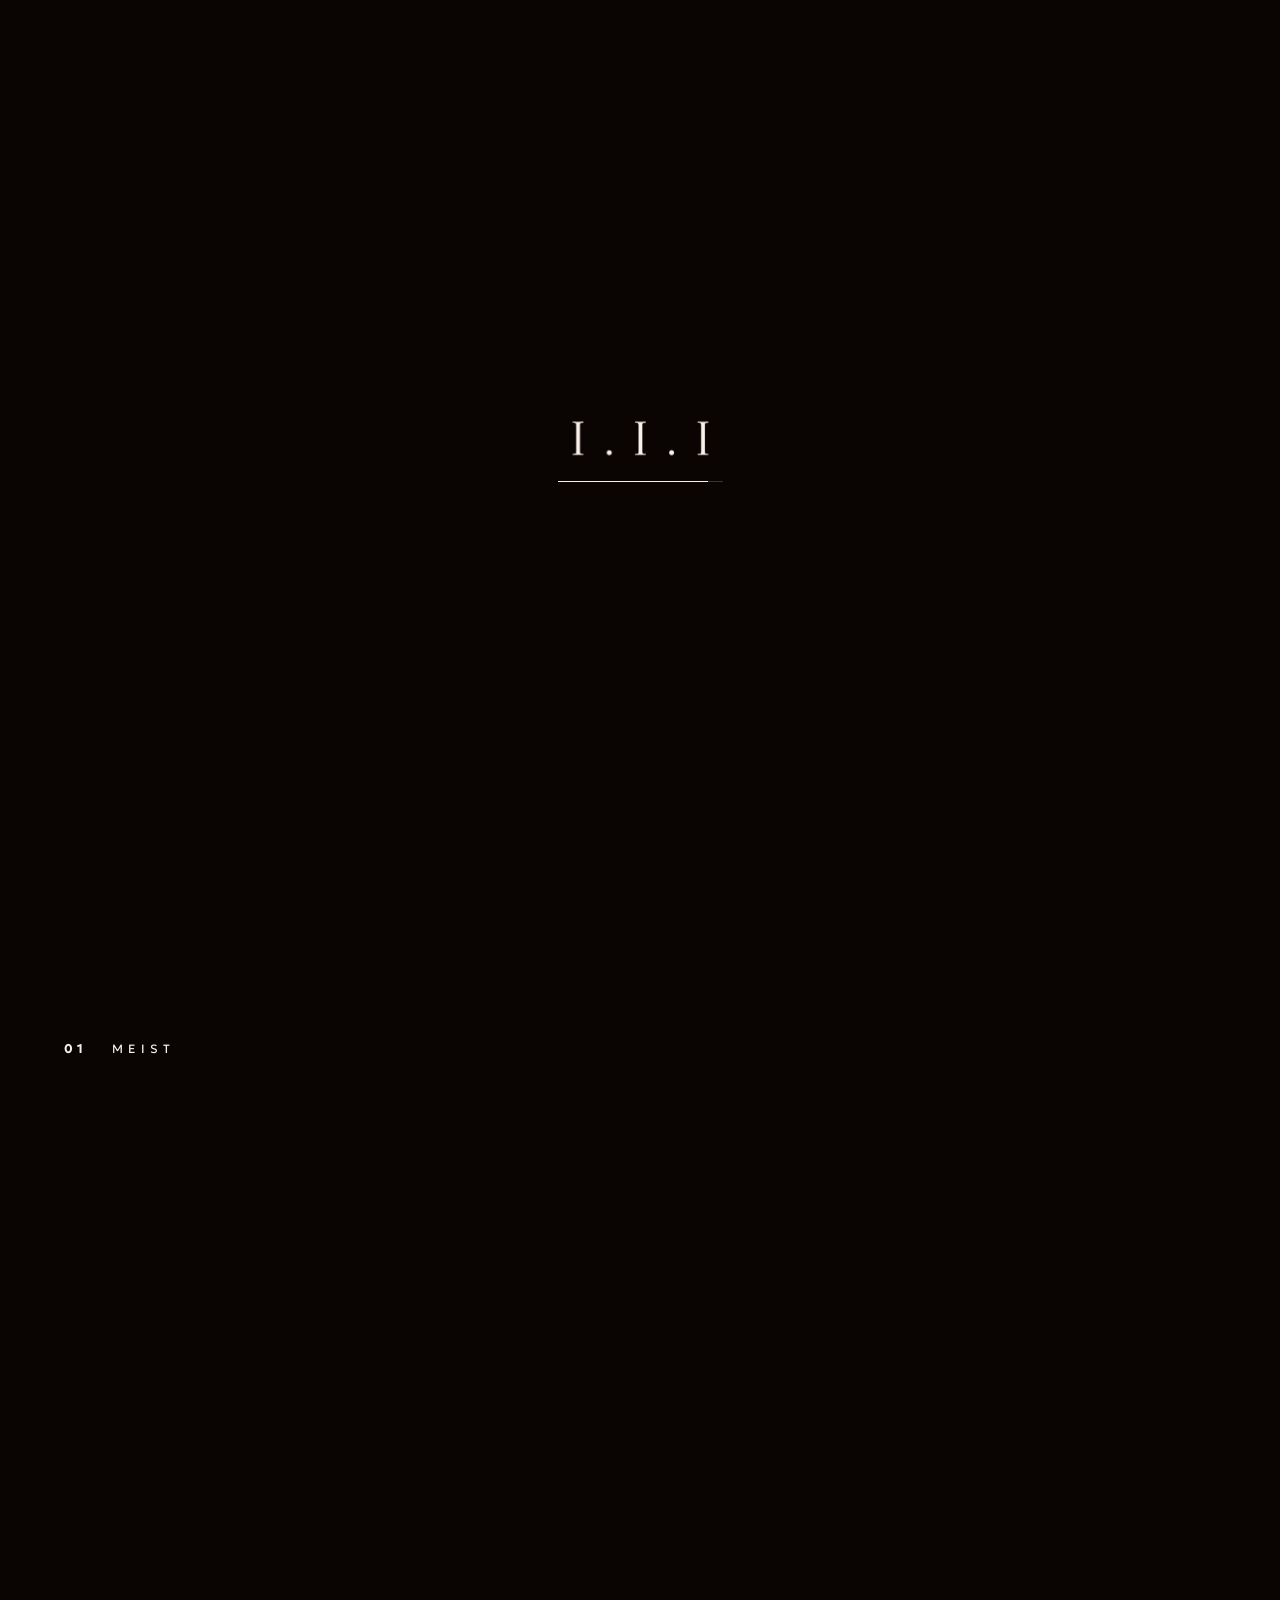
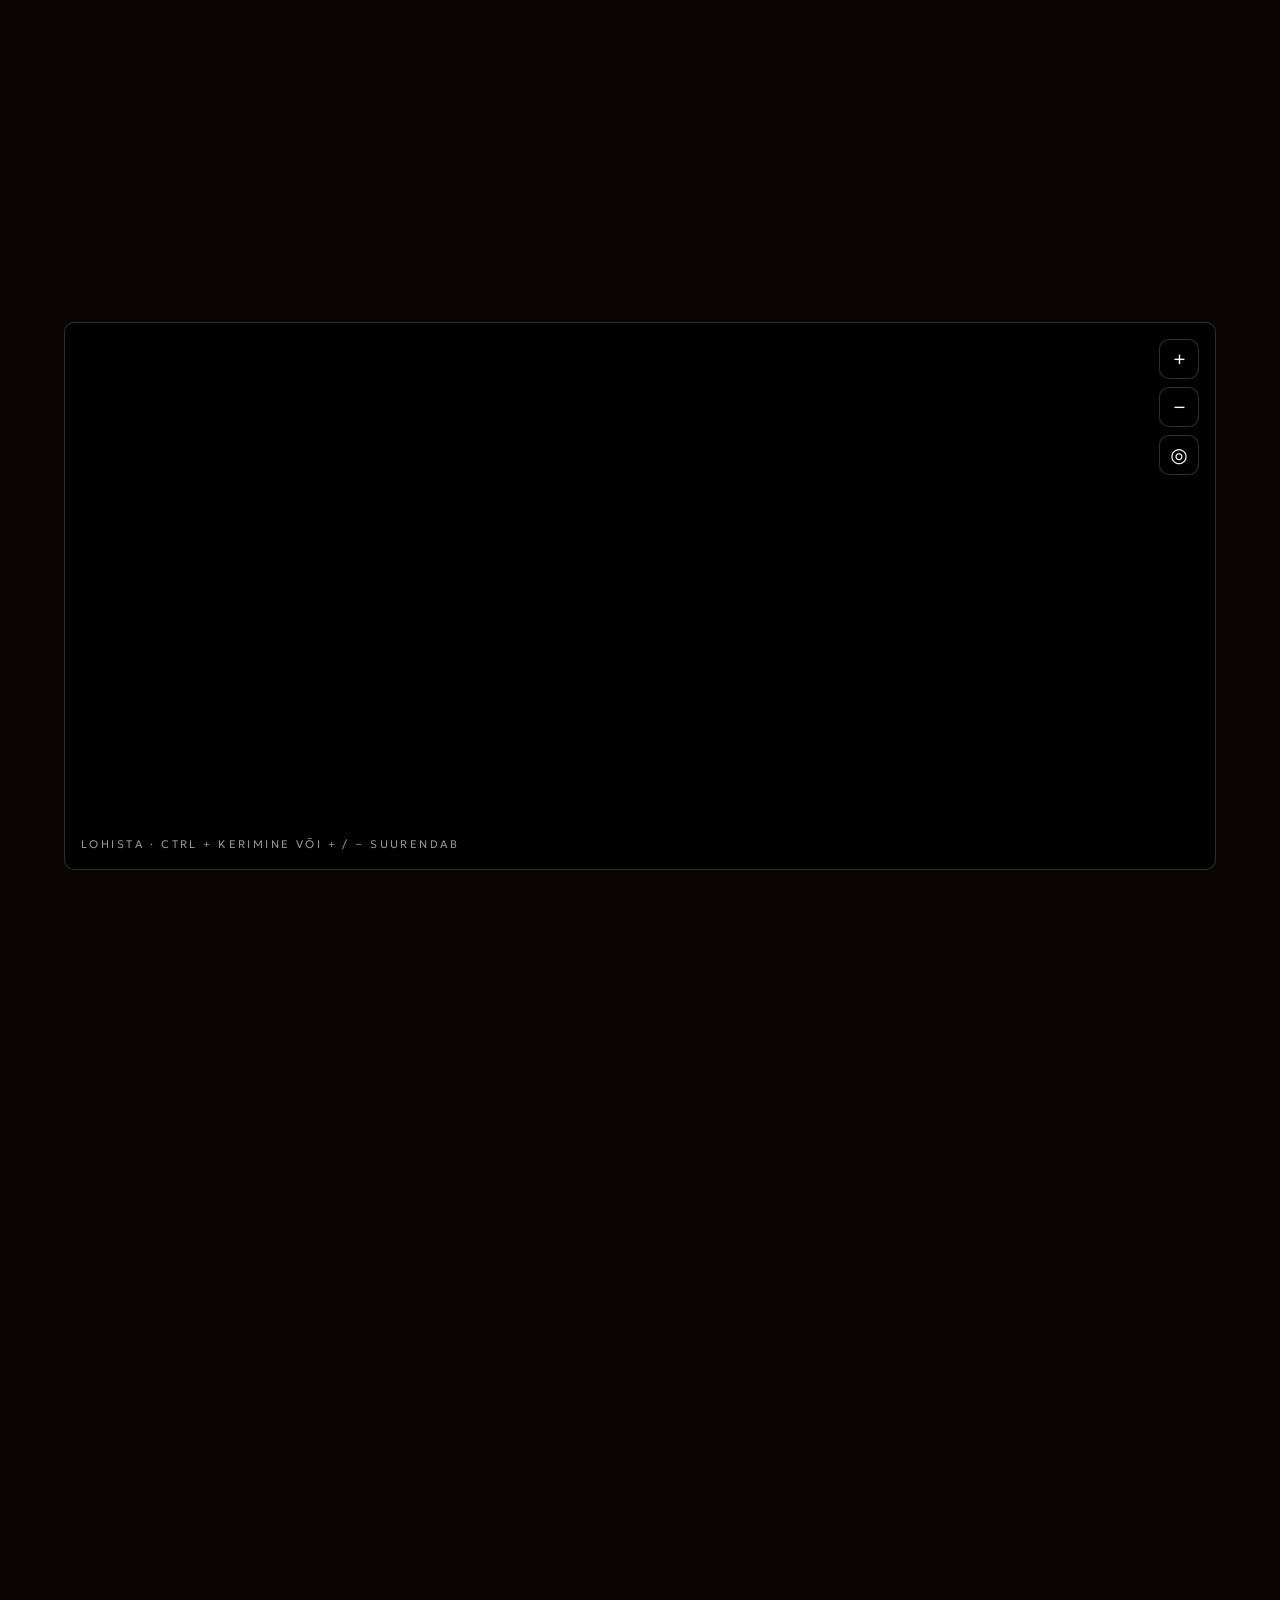
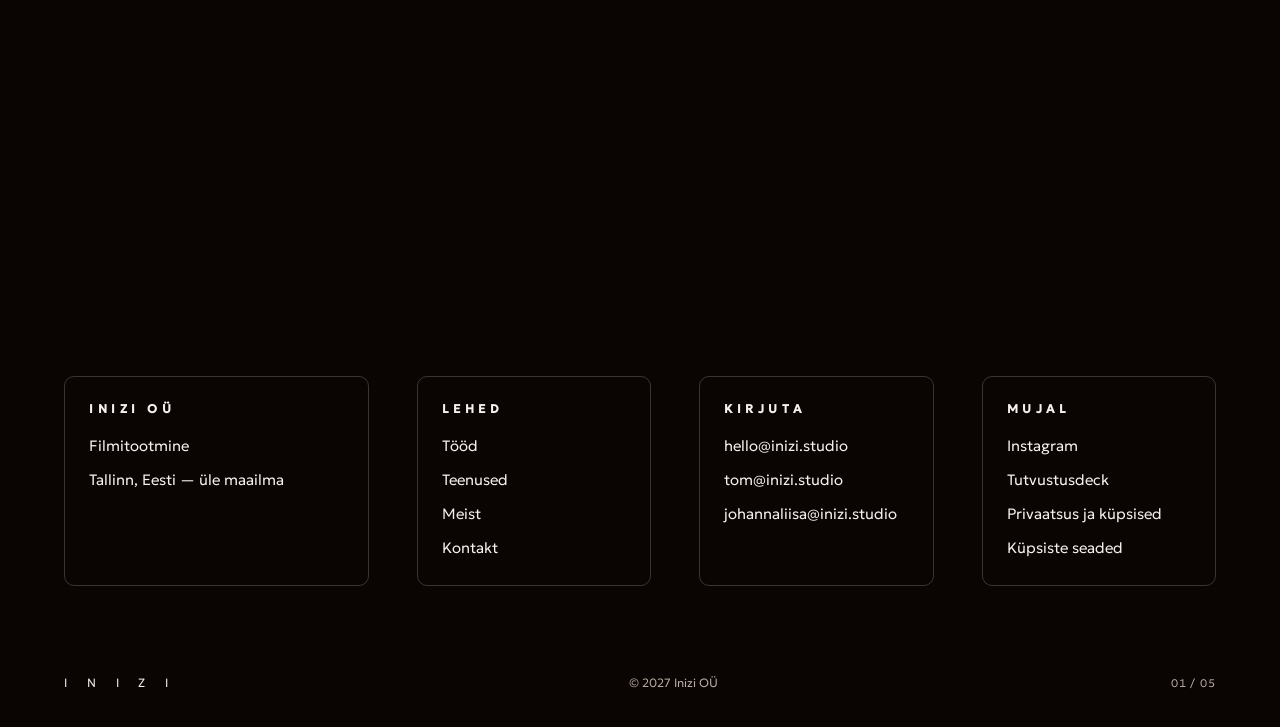
==== et/index.html @ ef0a9d59 "Inizi 2027 website: full static site (EN + ET) Co-Authored-By: Claude Sonnet 5.5 <noreply@anthropic." ====
<!doctype html>
<html lang="et" class="no-js">
<head>
<meta charset="utf-8">
<meta name="viewport" content="width=device-width,initial-scale=1">
<title>Inizi — Filmitootmine Tallinnas</title>
<meta name="description" content="Inizi on Tallinnas tegutsev filmitootmisettevõte: reisi- ja sihtkohafilmid, brändisisu, sotsiaalmeedia video ja muusikafilmid klientidele üle maailma.">

<meta http-equiv="Content-Security-Policy" content="default-src 'self'; script-src 'self' https://www.googletagmanager.com; style-src 'self'; font-src 'self'; img-src 'self' data: https://*.google-analytics.com https://*.googletagmanager.com; media-src 'self'; connect-src 'self' https://api.web3forms.com https://*.google-analytics.com https://*.analytics.google.com https://*.googletagmanager.com; object-src 'none'; base-uri 'none'; form-action 'none'">
<meta name="referrer" content="strict-origin-when-cross-origin">
<meta name="theme-color" content="#0a0503">
<meta name="color-scheme" content="dark">
<link rel="canonical" href="https://www.inizi.studio/et/index.html">
<link rel="alternate" hreflang="en" href="https://www.inizi.studio/index.html">
<link rel="alternate" hreflang="et" href="https://www.inizi.studio/et/index.html">
<link rel="alternate" hreflang="x-default" href="https://www.inizi.studio/index.html">
<meta property="og:site_name" content="Inizi">
<meta property="og:type" content="website">
<meta property="og:title" content="Inizi — Filmitootmine Tallinnas">
<meta property="og:description" content="Inizi on Tallinnas tegutsev filmitootmisettevõte: reisi- ja sihtkohafilmid, brändisisu, sotsiaalmeedia video ja muusikafilmid klientidele üle maailma.">
<meta property="og:url" content="https://www.inizi.studio/et/index.html">
<meta property="og:locale" content="et_EE">
<meta property="og:image" content="https://www.inizi.studio/assets/img/og.png">
<meta name="twitter:card" content="summary_large_image">
<link rel="icon" href="../assets/img/favicon.svg" type="image/svg+xml">
<link rel="apple-touch-icon" href="../assets/img/apple-touch-icon.png">
<link rel="preload" href="../fonts/geologica-latin-300-normal.woff2" as="font" type="font/woff2" crossorigin>
<script src="../js/theme.js"></script>
<link rel="stylesheet" href="../css/site.css">
<link rel="stylesheet" href="../css/motion.css">
<script type="application/ld+json">{"@context":"https://schema.org","@type":"Organization","name":"Inizi OÜ","alternateName":"Inizi","url":"https://www.inizi.studio/","description":"Film production company in Tallinn, Estonia.","address":{"@type":"PostalAddress","addressLocality":"Tallinn","addressCountry":"EE"},"sameAs":["https://www.instagram.com/inizi.studio"]}</script>
</head>
<body class="is-home" data-assets="../assets/">
<svg class="sprite" width="0" height="0" aria-hidden="true" focusable="false"><symbol id="wm" viewBox="0 0 117.01 20.34"><path d="M7.95,2.74v14.17c0,.53.03.91.08,1.15.05.24.21.39.47.45s.71.12,1.35.17c.02.18.02.35,0,.53-.39,0-.89,0-1.5-.03-.62-.02-1.1-.03-1.45-.03-.39,0-.88,0-1.48.03s-1.1.03-1.5.03c-.02-.18-.02-.35,0-.53.62-.05,1.06-.11,1.33-.16.27-.05.44-.18.5-.38.06-.2.09-.53.09-.99V2.98c0-.53-.04-.91-.11-1.14s-.24-.38-.5-.46-.7-.14-1.32-.17c-.02-.18-.02-.35,0-.53.26,0,.59,0,.96.01.38,0,.75.02,1.12.03.37,0,.68.01.92.01s.55,0,.91-.01c.36,0,.73-.02,1.1-.03.37,0,.68-.01.92-.01.02.18.02.35,0,.53-.62.05-1.06.11-1.32.16-.26.05-.43.18-.49.37-.06.19-.09.53-.09,1Z"/><path d="M40.04,19.67L27.5,3.43v13.36c0,.49.01.87.04,1.12.03.26.1.45.22.59.14.12.34.23.61.33.26.1.64.16,1.14.2.02.18.02.35,0,.53-.39,0-.81,0-1.28-.03s-.86-.03-1.17-.03-.71,0-1.17.03-.88.03-1.25.03c-.02-.18-.02-.35,0-.53.62-.07,1.06-.15,1.32-.24.26-.09.43-.26.49-.51.06-.26.09-.67.09-1.25V3.91c0-.69-.04-1.18-.11-1.49-.07-.31-.25-.52-.54-.62-.29-.11-.76-.19-1.41-.26-.02-.16-.02-.33,0-.5.4,0,.83,0,1.28.03s.89.03,1.33.03h.52c.29,0,.55,0,.78-.03l11.77,15.28V3.83c0-.48,0-.85-.03-1.12-.02-.27-.1-.47-.24-.59-.26-.3-.91-.48-1.95-.55-.02-.18-.02-.34,0-.5.37,0,.83,0,1.37.01.55,0,.98.01,1.29.01s.71,0,1.17-.01c.47,0,.89-.01,1.28-.01.02.16.02.33,0,.5-.62.07-1.06.15-1.33.25-.27.1-.44.27-.5.53-.06.26-.09.67-.09,1.25v15.97c-.12.04-.29.06-.52.08-.22.02-.41.03-.57.03Z"/><path d="M61.64,3.09v14.17c0,.53.03.91.08,1.15.05.24.21.39.47.45s.71.12,1.35.17c.02.18.02.35,0,.53-.39,0-.89,0-1.5-.03-.62-.02-1.1-.03-1.45-.03-.39,0-.88,0-1.48.03s-1.1.03-1.5.03c-.02-.18-.02-.35,0-.53.62-.05,1.06-.11,1.33-.16.27-.05.44-.18.5-.38.06-.2.09-.53.09-.99V3.33c0-.53-.04-.91-.11-1.14s-.24-.38-.5-.46-.7-.14-1.32-.17c-.02-.18-.02-.35,0-.53.26,0,.59,0,.96.01.38,0,.75.02,1.12.03.37,0,.68.01.92.01s.55,0,.91-.01c.36,0,.73-.02,1.1-.03.37,0,.68-.01.92-.01.02.18.02.35,0,.53-.62.05-1.06.11-1.32.16-.26.05-.43.18-.49.37-.06.19-.09.53-.09,1Z"/><path d="M92.25,1.45l-11.24,17.26h7.31c.72,0,1.27-.06,1.64-.17.37-.11.68-.33.92-.65.18-.23.36-.54.55-.92.19-.39.37-.85.53-1.37.16-.02.32-.02.48,0-.14.79-.27,1.53-.38,2.2-.11.68-.19,1.25-.22,1.73-.25,0-.99,0-2.22-.01-1.23,0-3.03-.01-5.38-.01-1.25,0-2.24,0-2.98.01-.74,0-1.32.02-1.76.03-.43,0-.82.01-1.17.01-.05-.14-.08-.27-.08-.4L89.48,1.87h-7.1c-.49,0-.92.04-1.28.11-.36.07-.66.23-.88.48-.18.19-.34.48-.5.87-.16.39-.3.83-.42,1.32-.18.02-.35.02-.53,0,.11-.63.2-1.26.28-1.87.08-.62.15-1.2.2-1.74,1.04.04,2.13.06,3.27.07,1.14,0,2.34.01,3.59.01s2.34,0,3.11-.01c.77,0,1.39-.02,1.85-.03.46,0,.83-.01,1.11-.01.02.05.03.11.05.17.02.06.03.14.03.22Z"/><path d="M111.19,3.09v14.17c0,.53.03.91.08,1.15.05.24.21.39.47.45s.71.12,1.35.17c.02.18.02.35,0,.53-.39,0-.89,0-1.5-.03-.62-.02-1.1-.03-1.45-.03-.39,0-.88,0-1.48.03s-1.1.03-1.5.03c-.02-.18-.02-.35,0-.53.62-.05,1.06-.11,1.33-.16.27-.05.44-.18.5-.38.06-.2.09-.53.09-.99V3.33c0-.53-.04-.91-.11-1.14s-.24-.38-.5-.46-.7-.14-1.32-.17c-.02-.18-.02-.35,0-.53.26,0,.59,0,.96.01.38,0,.75.02,1.12.03.37,0,.68.01.92.01s.55,0,.91-.01c.36,0,.73-.02,1.1-.03.37,0,.68-.01.92-.01.02.18.02.35,0,.53-.62.05-1.06.11-1.32.16-.26.05-.43.18-.49.37-.06.19-.09.53-.09,1Z"/></symbol><symbol id="sig" viewBox="0 0 92.16 22.86"><path d="M12.26,4.1v14.21c0,.53.03.91.08,1.15.05.24.21.39.48.45.26.06.71.12,1.35.17.02.18.02.35,0,.53-.39,0-.89,0-1.51-.03-.62-.02-1.1-.03-1.46-.03-.39,0-.88,0-1.48.03-.6.02-1.1.03-1.51.03-.02-.18-.02-.35,0-.53.62-.05,1.06-.11,1.34-.16.27-.05.44-.18.5-.38.06-.2.09-.53.09-.99V4.34c0-.53-.04-.91-.11-1.14-.07-.23-.24-.38-.5-.46-.26-.08-.7-.14-1.32-.17-.02-.18-.02-.35,0-.53.26,0,.59,0,.97.01.38,0,.75.02,1.12.03.37,0,.68.01.93.01s.55,0,.91-.01c.36,0,.73-.02,1.1-.03.37,0,.68-.01.93-.01.02.18.02.35,0,.53-.62.05-1.06.11-1.32.16s-.43.18-.49.37c-.06.19-.09.53-.09,1Z"/><path d="M27.22,19.39c0-.41.13-.74.4-1.02.26-.27.59-.41.98-.41.44,0,.79.15,1.05.44.26.29.38.62.38.99s-.13.72-.38,1.01c-.26.28-.6.42-1.05.42-.39,0-.71-.14-.98-.42-.26-.28-.4-.62-.4-1.01Z"/><path d="M47.1,4.1v14.21c0,.53.03.91.08,1.15.05.24.21.39.48.45.26.06.71.12,1.35.17.02.18.02.35,0,.53-.39,0-.89,0-1.51-.03-.62-.02-1.1-.03-1.46-.03-.39,0-.88,0-1.48.03-.6.02-1.1.03-1.51.03-.02-.18-.02-.35,0-.53.62-.05,1.06-.11,1.34-.16.27-.05.44-.18.5-.38.06-.2.09-.53.09-.99V4.34c0-.53-.04-.91-.11-1.14-.07-.23-.24-.38-.5-.46-.26-.08-.7-.14-1.32-.17-.02-.18-.02-.35,0-.53.26,0,.59,0,.97.01.38,0,.75.02,1.12.03.37,0,.68.01.93.01s.55,0,.91-.01c.36,0,.73-.02,1.1-.03.37,0,.68-.01.93-.01.02.18.02.35,0,.53-.62.05-1.06.11-1.32.16s-.43.18-.49.37c-.06.19-.09.53-.09,1Z"/><path d="M62.06,19.39c0-.41.13-.74.4-1.02.26-.27.59-.41.98-.41.44,0,.79.15,1.05.44.26.29.38.62.38.99s-.13.72-.38,1.01c-.26.28-.6.42-1.05.42-.39,0-.71-.14-.98-.42-.26-.28-.4-.62-.4-1.01Z"/><path d="M82.05,4.1v14.21c0,.53.03.91.08,1.15.05.24.21.39.48.45.26.06.71.12,1.35.17.02.18.02.35,0,.53-.39,0-.89,0-1.51-.03-.62-.02-1.1-.03-1.46-.03-.39,0-.88,0-1.48.03-.6.02-1.1.03-1.51.03-.02-.18-.02-.35,0-.53.62-.05,1.06-.11,1.34-.16.27-.05.44-.18.5-.38.06-.2.09-.53.09-.99V4.34c0-.53-.04-.91-.11-1.14-.07-.23-.24-.38-.5-.46-.26-.08-.7-.14-1.32-.17-.02-.18-.02-.35,0-.53.26,0,.59,0,.97.01.38,0,.75.02,1.12.03.37,0,.68.01.93.01s.55,0,.91-.01c.36,0,.73-.02,1.1-.03.37,0,.68-.01.93-.01.02.18.02.35,0,.53-.62.05-1.06.11-1.32.16s-.43.18-.49.37c-.06.19-.09.53-.09,1Z"/></symbol></svg>
<div class="loader" aria-hidden="true"><svg viewBox="0 0 92.16 22.86" class="logo"><path class="hl i0" d="M12.26,4.1v14.21c0,.53.03.91.08,1.15.05.24.21.39.48.45.26.06.71.12,1.35.17.02.18.02.35,0,.53-.39,0-.89,0-1.51-.03-.62-.02-1.1-.03-1.46-.03-.39,0-.88,0-1.48.03-.6.02-1.1.03-1.51.03-.02-.18-.02-.35,0-.53.62-.05,1.06-.11,1.34-.16.27-.05.44-.18.5-.38.06-.2.09-.53.09-.99V4.34c0-.53-.04-.91-.11-1.14-.07-.23-.24-.38-.5-.46-.26-.08-.7-.14-1.32-.17-.02-.18-.02-.35,0-.53.26,0,.59,0,.97.01.38,0,.75.02,1.12.03.37,0,.68.01.93.01s.55,0,.91-.01c.36,0,.73-.02,1.1-.03.37,0,.68-.01.93-.01.02.18.02.35,0,.53-.62.05-1.06.11-1.32.16s-.43.18-.49.37c-.06.19-.09.53-.09,1Z"/><path class="hl i1" d="M27.22,19.39c0-.41.13-.74.4-1.02.26-.27.59-.41.98-.41.44,0,.79.15,1.05.44.26.29.38.62.38.99s-.13.72-.38,1.01c-.26.28-.6.42-1.05.42-.39,0-.71-.14-.98-.42-.26-.28-.4-.62-.4-1.01Z"/><path class="hl i2" d="M47.1,4.1v14.21c0,.53.03.91.08,1.15.05.24.21.39.48.45.26.06.71.12,1.35.17.02.18.02.35,0,.53-.39,0-.89,0-1.51-.03-.62-.02-1.1-.03-1.46-.03-.39,0-.88,0-1.48.03-.6.02-1.1.03-1.51.03-.02-.18-.02-.35,0-.53.62-.05,1.06-.11,1.34-.16.27-.05.44-.18.5-.38.06-.2.09-.53.09-.99V4.34c0-.53-.04-.91-.11-1.14-.07-.23-.24-.38-.5-.46-.26-.08-.7-.14-1.32-.17-.02-.18-.02-.35,0-.53.26,0,.59,0,.97.01.38,0,.75.02,1.12.03.37,0,.68.01.93.01s.55,0,.91-.01c.36,0,.73-.02,1.1-.03.37,0,.68-.01.93-.01.02.18.02.35,0,.53-.62.05-1.06.11-1.32.16s-.43.18-.49.37c-.06.19-.09.53-.09,1Z"/><path class="hl i3" d="M62.06,19.39c0-.41.13-.74.4-1.02.26-.27.59-.41.98-.41.44,0,.79.15,1.05.44.26.29.38.62.38.99s-.13.72-.38,1.01c-.26.28-.6.42-1.05.42-.39,0-.71-.14-.98-.42-.26-.28-.4-.62-.4-1.01Z"/><path class="hl i4" d="M82.05,4.1v14.21c0,.53.03.91.08,1.15.05.24.21.39.48.45.26.06.71.12,1.35.17.02.18.02.35,0,.53-.39,0-.89,0-1.51-.03-.62-.02-1.1-.03-1.46-.03-.39,0-.88,0-1.48.03-.6.02-1.1.03-1.51.03-.02-.18-.02-.35,0-.53.62-.05,1.06-.11,1.34-.16.27-.05.44-.18.5-.38.06-.2.09-.53.09-.99V4.34c0-.53-.04-.91-.11-1.14-.07-.23-.24-.38-.5-.46-.26-.08-.7-.14-1.32-.17-.02-.18-.02-.35,0-.53.26,0,.59,0,.97.01.38,0,.75.02,1.12.03.37,0,.68.01.93.01s.55,0,.91-.01c.36,0,.73-.02,1.1-.03.37,0,.68-.01.93-.01.02.18.02.35,0,.53-.62.05-1.06.11-1.32.16s-.43.18-.49.37c-.06.19-.09.53-.09,1Z"/></svg><span class="loader__bar"><i></i></span></div>
<div class="progress" aria-hidden="true"><i></i></div>
<div class="cursor" id="cursor" aria-hidden="true"></div><div class="cursor-dot" id="cursorDot" aria-hidden="true"></div>
<a class="skip" href="#main">Mine sisu juurde</a>
<header class="nav">
  <a class="nav__logo" href="index.html" aria-label="Inizi — avaleht"><svg viewBox="0 0 92.16 22.86" class="logo" role="img" aria-label="Inizi"><use href="#sig"/></svg></a>
  <button class="nav__toggle" type="button" aria-expanded="false" aria-controls="menu" data-open="Menüü" data-close="Sulge" aria-label="Menüü"><span class="nav__bars" aria-hidden="true"><i></i><i></i><i></i></span></button>
  <div class="nav__menu" id="menu"><nav class="nav__links" aria-label="Main"><a href="work.html">Tööd</a><a href="services.html">Teenused</a><a href="about.html">Meist</a><a href="contact.html">Kontakt</a></nav><div class="lang" aria-label="Language"><a href="../index.html" lang="en" hreflang="en">EN</a><a href="index.html" lang="et" hreflang="et" aria-current="true">EE</a></div><button class="theme" type="button" aria-pressed="false" data-to-day="Lülita päevarežiimile" data-to-night="Lülita öörežiimile" aria-label="Lülita päevarežiimile"><svg class="theme__i theme__sun" viewBox="0 0 24 24" aria-hidden="true"><circle cx="12" cy="12" r="4.2"/><path d="M12 2.5v2.6M12 18.9v2.6M2.5 12h2.6M18.9 12h2.6M5.3 5.3l1.8 1.8M16.9 16.9l1.8 1.8M5.3 18.7l1.8-1.8M16.9 7.1l1.8-1.8"/></svg><svg class="theme__i theme__moon" viewBox="0 0 24 24" aria-hidden="true"><path d="M20 14.5A8.5 8.5 0 0 1 9.5 4a8.5 8.5 0 1 0 10.5 10.5z"/></svg></button></div>
</header>
<main id="main">
<section class="reel hero" data-reel="0">
  <video class="reel__vid" muted playsinline preload="none" aria-hidden="true" tabindex="-1"></video>
  <video class="reel__vid" muted playsinline preload="none" aria-hidden="true" tabindex="-1"></video>
  <h1 class="sr">Inizi — Here it begins.</h1>
  <div class="lockup lockup--hero"><svg viewBox="0 0 117.01 36" role="img" aria-label="Inizi. Here it begins."><g class="logo"><path class="hl i0" d="M7.95,2.74v14.17c0,.53.03.91.08,1.15.05.24.21.39.47.45s.71.12,1.35.17c.02.18.02.35,0,.53-.39,0-.89,0-1.5-.03-.62-.02-1.1-.03-1.45-.03-.39,0-.88,0-1.48.03s-1.1.03-1.5.03c-.02-.18-.02-.35,0-.53.62-.05,1.06-.11,1.33-.16.27-.05.44-.18.5-.38.06-.2.09-.53.09-.99V2.98c0-.53-.04-.91-.11-1.14s-.24-.38-.5-.46-.7-.14-1.32-.17c-.02-.18-.02-.35,0-.53.26,0,.59,0,.96.01.38,0,.75.02,1.12.03.37,0,.68.01.92.01s.55,0,.91-.01c.36,0,.73-.02,1.1-.03.37,0,.68-.01.92-.01.02.18.02.35,0,.53-.62.05-1.06.11-1.32.16-.26.05-.43.18-.49.37-.06.19-.09.53-.09,1Z"/><path class="hl i1" d="M40.04,19.67L27.5,3.43v13.36c0,.49.01.87.04,1.12.03.26.1.45.22.59.14.12.34.23.61.33.26.1.64.16,1.14.2.02.18.02.35,0,.53-.39,0-.81,0-1.28-.03s-.86-.03-1.17-.03-.71,0-1.17.03-.88.03-1.25.03c-.02-.18-.02-.35,0-.53.62-.07,1.06-.15,1.32-.24.26-.09.43-.26.49-.51.06-.26.09-.67.09-1.25V3.91c0-.69-.04-1.18-.11-1.49-.07-.31-.25-.52-.54-.62-.29-.11-.76-.19-1.41-.26-.02-.16-.02-.33,0-.5.4,0,.83,0,1.28.03s.89.03,1.33.03h.52c.29,0,.55,0,.78-.03l11.77,15.28V3.83c0-.48,0-.85-.03-1.12-.02-.27-.1-.47-.24-.59-.26-.3-.91-.48-1.95-.55-.02-.18-.02-.34,0-.5.37,0,.83,0,1.37.01.55,0,.98.01,1.29.01s.71,0,1.17-.01c.47,0,.89-.01,1.28-.01.02.16.02.33,0,.5-.62.07-1.06.15-1.33.25-.27.1-.44.27-.5.53-.06.26-.09.67-.09,1.25v15.97c-.12.04-.29.06-.52.08-.22.02-.41.03-.57.03Z"/><path class="hl i2" d="M61.64,3.09v14.17c0,.53.03.91.08,1.15.05.24.21.39.47.45s.71.12,1.35.17c.02.18.02.35,0,.53-.39,0-.89,0-1.5-.03-.62-.02-1.1-.03-1.45-.03-.39,0-.88,0-1.48.03s-1.1.03-1.5.03c-.02-.18-.02-.35,0-.53.62-.05,1.06-.11,1.33-.16.27-.05.44-.18.5-.38.06-.2.09-.53.09-.99V3.33c0-.53-.04-.91-.11-1.14s-.24-.38-.5-.46-.7-.14-1.32-.17c-.02-.18-.02-.35,0-.53.26,0,.59,0,.96.01.38,0,.75.02,1.12.03.37,0,.68.01.92.01s.55,0,.91-.01c.36,0,.73-.02,1.1-.03.37,0,.68-.01.92-.01.02.18.02.35,0,.53-.62.05-1.06.11-1.32.16-.26.05-.43.18-.49.37-.06.19-.09.53-.09,1Z"/><path class="hl i3" d="M92.25,1.45l-11.24,17.26h7.31c.72,0,1.27-.06,1.64-.17.37-.11.68-.33.92-.65.18-.23.36-.54.55-.92.19-.39.37-.85.53-1.37.16-.02.32-.02.48,0-.14.79-.27,1.53-.38,2.2-.11.68-.19,1.25-.22,1.73-.25,0-.99,0-2.22-.01-1.23,0-3.03-.01-5.38-.01-1.25,0-2.24,0-2.98.01-.74,0-1.32.02-1.76.03-.43,0-.82.01-1.17.01-.05-.14-.08-.27-.08-.4L89.48,1.87h-7.1c-.49,0-.92.04-1.28.11-.36.07-.66.23-.88.48-.18.19-.34.48-.5.87-.16.39-.3.83-.42,1.32-.18.02-.35.02-.53,0,.11-.63.2-1.26.28-1.87.08-.62.15-1.2.2-1.74,1.04.04,2.13.06,3.27.07,1.14,0,2.34.01,3.59.01s2.34,0,3.11-.01c.77,0,1.39-.02,1.85-.03.46,0,.83-.01,1.11-.01.02.05.03.11.05.17.02.06.03.14.03.22Z"/><path class="hl i4" d="M111.19,3.09v14.17c0,.53.03.91.08,1.15.05.24.21.39.47.45s.71.12,1.35.17c.02.18.02.35,0,.53-.39,0-.89,0-1.5-.03-.62-.02-1.1-.03-1.45-.03-.39,0-.88,0-1.48.03s-1.1.03-1.5.03c-.02-.18-.02-.35,0-.53.62-.05,1.06-.11,1.33-.16.27-.05.44-.18.5-.38.06-.2.09-.53.09-.99V3.33c0-.53-.04-.91-.11-1.14s-.24-.38-.5-.46-.7-.14-1.32-.17c-.02-.18-.02-.35,0-.53.26,0,.59,0,.96.01.38,0,.75.02,1.12.03.37,0,.68.01.92.01s.55,0,.91-.01c.36,0,.73-.02,1.1-.03.37,0,.68-.01.92-.01.02.18.02.35,0,.53-.62.05-1.06.11-1.32.16-.26.05-.43.18-.49.37-.06.19-.09.53-.09,1Z"/></g><text class="lt" x="0" y="33.3" font-size="11.5" textLength="54.8" lengthAdjust="spacing">HERE IT</text><text class="lt la" x="61.8" y="33.3" font-size="13.16" textLength="55.2" lengthAdjust="spacing">BEGINS.</text></svg></div>
  <p class="hero__loc">Eesti — üle maailma</p>
  <div class="hero__foot" aria-hidden="true"><span>Keri</span></div>
</section>

<section class="section" id="studio">
  <div class="wrap about-intro">
    <p class="label"><b>01</b><span>Meist</span></p>
    <div class="stack">
      <h2 class="display reveal">Filmifirma lugudele, mis <em>midagi algatavad.</em></h2>
      <p class="body-lg muted reveal">Meie oleme Johanna-Liisa ja Tom, Tallinnas tegutsevad filmitegijad. Inizi tähendab algust ja nii me töötamegi: iga film algab selgest ideest, loomulikust valgusest ja inimestest, kellele läheb korda, kuidas see välja näeb ja liigub.</p>
      <p class="reveal"><a class="btn btn--ghost" href="about.html">Meist</a></p>
    </div>
  </div>
</section>

<section class="section section--tight trust">
  <div class="wrap">
    <p class="trust__l reveal">Meiega töötavad</p>
    <ul class="trust__g"><li class="reveal"><img src="../assets/img/clients/dji.png" alt="DJI" loading="lazy" decoding="async"></li><li class="reveal"><img src="../assets/img/clients/qatar-airways.png" alt="Qatar Airways" loading="lazy" decoding="async"></li><li class="reveal"><img src="../assets/img/clients/beautiful-destinations.png" alt="Beautiful Destinations" loading="lazy" decoding="async"></li><li class="reveal"><img src="../assets/img/clients/sony.png" alt="Sony" loading="lazy" decoding="async"></li><li class="reveal"><img src="../assets/img/clients/expedia.png" alt="Expedia" loading="lazy" decoding="async"></li><li class="reveal"><img src="../assets/img/clients/lvmh.png" alt="LVMH" loading="lazy" decoding="async"></li><li class="reveal"><img src="../assets/img/clients/american-express.png" alt="American Express" loading="lazy" decoding="async"></li><li class="reveal"><img src="../assets/img/clients/the-red-sea.png" alt="The Red Sea" loading="lazy" decoding="async"></li><li class="reveal"><img src="../assets/img/clients/dubai.png" alt="Dubai" loading="lazy" decoding="async"></li><li class="reveal"><img src="../assets/img/clients/visit-malta.png" alt="VisitMalta.com" loading="lazy" decoding="async"></li></ul>
  </div>
</section>

<section class="section section--tight">
  <div class="wrap">
    <div class="reveal u-mb8"><p class="label"><b>02</b><span>Mida me teeme</span></p></div>
    <ol class="rule-list"><li class="reveal"><span class="numeral">01</span><h3 class="title">Reisi- ja sihtkohafilmid</h3><p class="muted">Hotellid, kuurordid ja sihtkohad, filmitud nii, et inimesed tahavad minna.</p></li><li class="reveal"><span class="numeral">02</span><h3 class="title">Brändisisu ja turundus</h3><p class="muted">Kampaaniafilmid, brändilood ja pidev sotsiaalmeedia videorütm.</p></li><li class="reveal"><span class="numeral">03</span><h3 class="title">Muusika ja eventid</h3><p class="muted">Muusikavideod ja festivalide aftermovie’d, kui ruumis on energiat.</p></li></ol>
    <p class="reveal u-mt7"><a class="link" href="services.html">Kõik teenused</a></p>
    <div class="home-proj">
      <div class="home-proj__h reveal"><p class="colhead">Hiljutised projektid</p><a class="link" href="work.html">Kõik tööd</a></div>
      <div class="cubes cubes--home"><a class="cube reveal" href="work.html#project-1" data-project="1" aria-label="Ava projekt 01"><img src="../assets/img/still-dawn.jpg" alt="" width="768" height="432" loading="lazy" decoding="async"><h3 class="cube__t">Projekt</h3></a><a class="cube reveal" href="work.html#project-2" data-project="2" aria-label="Ava projekt 02"><img src="../assets/img/still-flare.jpg" alt="" width="768" height="432" loading="lazy" decoding="async"><h3 class="cube__t">Projekt</h3></a><a class="cube reveal" href="work.html#project-3" data-project="3" aria-label="Ava projekt 03"><img src="../assets/img/still-ridge.jpg" alt="" width="768" height="432" loading="lazy" decoding="async"><h3 class="cube__t">Projekt</h3></a></div>
    </div>
  </div>
</section>

<section class="section journey" id="journey">
  <div class="journey__pin"><div class="wrap">
    <div class="reveal u-mb7"><p class="label"><b>03</b><span>Kuidas me töötame</span></p></div>
    <h2 class="display journey__h reveal">Esimesest ideest <em>valmis tööni.</em></h2>
    <div class="journey__track"><div class="journey__line" aria-hidden="true"></div><ol class="journey__list"><li class="step"><p class="step__n" aria-hidden="true">01</p><div class="step__img"><img src="../assets/img/still-dawn.jpg" alt="" width="960" height="640" loading="lazy" decoding="async"></div><h3 class="title">Brief ja strateegia</h3><p class="muted">Kuulame kõigepealt, siis kirjutame treatmendi: idee, välimus ja struktuur.</p></li><li class="step"><p class="step__n" aria-hidden="true">02</p><div class="step__img"><img src="../assets/img/still-forest.jpg" alt="" width="960" height="640" loading="lazy" decoding="async"></div><h3 class="title">Võtted</h3><p class="muted">Väike ja kiire tiim, loomulik valgus, kus iganes lugu asub.</p></li><li class="step"><p class="step__n" aria-hidden="true">03</p><div class="step__img"><img src="../assets/img/still-coast.jpg" alt="" width="960" height="640" loading="lazy" decoding="async"></div><h3 class="title">Montaaž ja üleandmine</h3><p class="muted">Rütm, heli ja värv meie endi käes, üle antud kõigis vajalikes formaatides.</p></li></ol></div>
  </div></div>
</section>

<section class="section section--tight"><div class="wrap"><div class="reveal u-mb8"><p class="label"><b>04</b><span>Kus me töötame</span></p></div><h2 class="headline reveal u-mb7">Kodu Tallinnas. <em>Töö üle maailma.</em></h2><div class="map map--compact" data-map data-name="Tallinn, Eesti" data-tag="Asume siin" data-txt="Siit algab iga Inizi projekt. Reisime sinna, kus lugu on."><div class="map__stage" tabindex="0" role="application" aria-label="Interaktiivne mustvalge kaart. Inizi asub Tallinnas, Eestis."><svg class="map__svg" viewBox="0 0 1000 520" aria-hidden="true" focusable="false"></svg><div class="map__tip" role="status" aria-live="polite"></div><div class="map__ctrl"><button type="button" class="map__btn" data-z="in" aria-label="Suurenda">+</button><button type="button" class="map__btn" data-z="out" aria-label="Vähenda">&minus;</button><button type="button" class="map__btn" data-z="reset" aria-label="Lähtesta kaart">&#9678;</button></div><p class="map__hint">Lohista · Ctrl + kerimine või + / − suurendab</p></div></div></div></section>

<section class="section section--tight">
  <div class="wrap">
    <div class="reveal u-mb8"><p class="label"><b>05</b><span>Head sõnad</span></p></div>
    <div class="revs"><figure class="rev reveal"><blockquote><p>Kohatäide kliendi kommentaarile: üks-kaks lauset sellest, kuidas oli Iniziga töötada ja mida film brändi heaks tegi.</p></blockquote><figcaption><b>Kliendi nimi</b><span>Ettevõte, roll</span></figcaption></figure><figure class="rev reveal"><blockquote><p>Kohatäide kliendi kommentaarile: üks-kaks lauset sellest, kuidas oli Iniziga töötada ja mida film brändi heaks tegi.</p></blockquote><figcaption><b>Kliendi nimi</b><span>Ettevõte, roll</span></figcaption></figure><figure class="rev reveal"><blockquote><p>Kohatäide kliendi kommentaarile: üks-kaks lauset sellest, kuidas oli Iniziga töötada ja mida film brändi heaks tegi.</p></blockquote><figcaption><b>Kliendi nimi</b><span>Ettevõte, roll</span></figcaption></figure></div>
  </div>
</section>





<section class="section section--tight">
  <div class="wrap stack u-center">
    <h2 class="display reveal">On teil lugu, <em>mida alustada?</em></h2>
    <div class="btn-row reveal u-jc"><a class="btn" data-u="hello" data-d="inizi.studio" data-s="Uus projekt" data-keep="1" href="#">Alustame projekti</a><a class="btn btn--ghost" href="https://canva.link/mb2xid1qvzzn16g" target="_blank" rel="noopener noreferrer">Tutvu meie tutvustusdeckiga</a></div>
  </div>
</section>
</main>
<footer class="footer">
  <div class="footer__cols">
    <div><p class="colhead">Inizi OÜ</p><ul><li>Filmitootmine</li><li>Tallinn, Eesti — üle maailma</li></ul></div>
    <div><p class="colhead">Lehed</p><ul><li><a href="work.html">Tööd</a></li><li><a href="services.html">Teenused</a></li><li><a href="about.html">Meist</a></li><li><a href="contact.html">Kontakt</a></li></ul></div>
    <div><p class="colhead">Kirjuta</p><ul><li><a data-u="hello" data-d="inizi.studio" href="#">hello [at] inizi.studio</a></li><li><a data-u="tom" data-d="inizi.studio" href="#">tom [at] inizi.studio</a></li><li><a data-u="johannaliisa" data-d="inizi.studio" href="#">johannaliisa [at] inizi.studio</a></li></ul></div>
    <div><p class="colhead">Mujal</p><ul><li><a href="https://www.instagram.com/inizi.studio" target="_blank" rel="noopener noreferrer">Instagram</a></li><li><a href="https://canva.link/mb2xid1qvzzn16g" target="_blank" rel="noopener noreferrer">Tutvustusdeck</a></li><li><a href="privacy.html">Privaatsus ja küpsised</a></li><li><button class="linklike" type="button" data-consent-open>Küpsiste seaded</button></li></ul></div>
  </div>
  <div class="footer__base"><span class="footer__mark">I N I Z I</span><span>© 2027 Inizi OÜ</span><span class="counter">01 / 05</span></div>
</footer>
<script src="../js/map-data.js" defer></script>
<script src="../js/loader.js" defer></script>
<script src="../js/main.js" defer></script>
<script src="../js/fx.js" defer></script>

<script src="../js/consent.js" defer data-lang="et" data-privacy="privacy.html"></script>
</body>
</html>
---- css/site.css ----
/* Inizi 2027 — built on the Inizi Design System (Night theme). No third-party requests; fonts are self-hosted.
   Neue Montreal is the house typeface: drop the licensed files into /fonts (see fonts/README.txt) and it takes over automatically.
   Until then Geologica (the design system's web fallback) is used. */

@font-face{font-family:"Neue Montreal";src:local("Neue Montreal Light");font-weight:300;font-style:normal;font-display:swap}
@font-face{font-family:"Neue Montreal";src:local("Neue Montreal Light Italic");font-weight:300;font-style:italic;font-display:swap}
@font-face{font-family:"Neue Montreal";src:local("Neue Montreal Regular");font-weight:400;font-style:normal;font-display:swap}
@font-face{font-family:"Neue Montreal";src:local("Neue Montreal Medium");font-weight:500;font-style:normal;font-display:swap}
@font-face{font-family:"Neue Montreal";src:local("Neue Montreal Bold");font-weight:700;font-style:normal;font-display:swap}
@font-face{font-family:"Neue Montreal";src:local("Neue Montreal Bold Italic");font-weight:700;font-style:italic;font-display:swap}
@font-face{font-family:"Geologica";src:url("../fonts/geologica-latin-300-normal.woff2") format("woff2");font-weight:300;font-display:swap;unicode-range:U+0000-00FF,U+0131,U+0152-0153,U+02BB-02BC,U+02C6,U+02DA,U+02DC,U+2000-206F,U+2074,U+20AC,U+2122,U+2191,U+2193,U+2212,U+2215,U+FEFF,U+FFFD}
@font-face{font-family:"Geologica";src:url("../fonts/geologica-latin-ext-300-normal.woff2") format("woff2");font-weight:300;font-display:swap;unicode-range:U+0100-02AF,U+0304,U+0308,U+0329,U+1E00-1E9F,U+1EF2-1EFF,U+2020,U+20A0-20AB,U+20AD-20C0,U+2113,U+2C60-2C7F,U+A720-A7FF}
@font-face{font-family:"Geologica";src:url("../fonts/geologica-latin-400-normal.woff2") format("woff2");font-weight:400;font-display:swap;unicode-range:U+0000-00FF,U+0131,U+0152-0153,U+02BB-02BC,U+02C6,U+02DA,U+02DC,U+2000-206F,U+2074,U+20AC,U+2122,U+2191,U+2193,U+2212,U+2215,U+FEFF,U+FFFD}
@font-face{font-family:"Geologica";src:url("../fonts/geologica-latin-ext-400-normal.woff2") format("woff2");font-weight:400;font-display:swap;unicode-range:U+0100-02AF,U+0304,U+0308,U+0329,U+1E00-1E9F,U+1EF2-1EFF,U+2020,U+20A0-20AB,U+20AD-20C0,U+2113,U+2C60-2C7F,U+A720-A7FF}
@font-face{font-family:"Geologica";src:url("../fonts/geologica-latin-500-normal.woff2") format("woff2");font-weight:500;font-display:swap;unicode-range:U+0000-00FF,U+0131,U+0152-0153,U+02BB-02BC,U+02C6,U+02DA,U+02DC,U+2000-206F,U+2074,U+20AC,U+2122,U+2191,U+2193,U+2212,U+2215,U+FEFF,U+FFFD}
@font-face{font-family:"Geologica";src:url("../fonts/geologica-latin-ext-500-normal.woff2") format("woff2");font-weight:500;font-display:swap;unicode-range:U+0100-02AF,U+0304,U+0308,U+0329,U+1E00-1E9F,U+1EF2-1EFF,U+2020,U+20A0-20AB,U+20AD-20C0,U+2113,U+2C60-2C7F,U+A720-A7FF}
@font-face{font-family:"Cormorant Garamond";src:url("../fonts/cormorant-garamond-latin-300-italic.woff2") format("woff2");font-weight:300;font-style:italic;font-display:swap}

:root{
  /* colour tokens (Night) */
  --warm-black:#0a0503; --ink:#100e0d; --forest:#091c00; --bone:#f9f1e9; --snow:#f5f0eb; --amber:#efbf8f; --terracotta:#a35d4b;
  --surface:var(--warm-black); --surface-raised:#170e0a; --text:var(--snow); --text-muted:#b9aca1;
  --accent:var(--amber); --accent-text:var(--amber); --on-accent:var(--warm-black);
  --hairline:#f5f0eb33; --border-strong:#8d7f74; --focus:var(--amber);
  --scrim-forest:#091c00c7;
  --font-sans:"Neue Montreal","Geologica",system-ui,-apple-system,"Segoe UI",Arial,sans-serif;
  --font-serif:"Cormorant Garamond",Georgia,"Times New Roman",serif;
  /* spacing */
  --s1:4px;--s2:8px;--s3:12px;--s4:16px;--s5:24px;--s6:32px;--s7:48px;--s8:64px;--s9:96px;--s10:128px;
  --margin:clamp(24px,5vw,72px);
  --ease:cubic-bezier(.16,1,.3,1);
}
@view-transition{navigation:auto}
*,*::before,*::after{box-sizing:border-box}
html{background:var(--surface);scroll-behavior:smooth;-webkit-text-size-adjust:100%}
body{margin:0;background:var(--surface);color:var(--text);font-family:var(--font-sans);font-weight:300;font-size:16px;line-height:26px;-webkit-font-smoothing:antialiased;text-rendering:optimizeLegibility;min-height:100svh;display:flex;flex-direction:column}
main{flex:1}
img,video,svg{display:block;max-width:100%}
p,h1,h2,h3,ul,ol,dl,dd,figure{margin:0}
ul,ol{padding:0;list-style:none}
a{color:inherit}
:focus-visible{outline:2px solid var(--focus);outline-offset:2px}
::selection{background:var(--amber);color:var(--warm-black)}
.sr{position:absolute;width:1px;height:1px;overflow:hidden;clip:rect(0 0 0 0);white-space:nowrap}
.skip{position:fixed;left:var(--margin);top:12px;z-index:200;padding:12px 20px;background:var(--amber);color:var(--warm-black);font:500 13px/18px var(--font-sans);letter-spacing:.22em;text-transform:uppercase;text-decoration:none;transform:translateY(-200%)}
.skip:focus{transform:none}

/* ---------- type roles (from tokens) ---------- */
.display-xl{font-weight:300;font-size:clamp(44px,8vw,104px);line-height:1.0;letter-spacing:-.025em}
.display{font-weight:300;font-size:clamp(36px,5.2vw,72px);line-height:1.06;letter-spacing:-.02em}
.headline{font-weight:300;font-size:clamp(30px,3.9vw,56px);line-height:1.07;letter-spacing:-.02em}
.display em,.headline em,.display-xl em{font-style:italic;font-weight:700}
.title{font-weight:400;font-size:clamp(22px,2.1vw,30px);line-height:1.2;letter-spacing:-.005em}
.body-lg{font-size:clamp(18px,1.5vw,20px);line-height:1.5}
.standfirst{font-style:italic;font-size:clamp(18px,1.5vw,20px);line-height:1.5;color:var(--text-muted)}
.muted{color:var(--text-muted)}
.strong{font-weight:700}
.numeral{font-style:italic;font-weight:300;font-size:44px;line-height:48px;letter-spacing:-.01em}
.label{display:flex;gap:24px;align-items:baseline;font-weight:400;font-size:12px;line-height:16px;letter-spacing:.45em;text-transform:uppercase}
.label b{font-weight:700}
.colhead{font-weight:700;font-size:12px;line-height:16px;letter-spacing:.38em;text-transform:uppercase;padding-top:16px;border-top:1px solid var(--hairline)}
.counter{font-size:11px;letter-spacing:.08em;font-variant-numeric:tabular-nums}
.prose p+p{margin-top:var(--s5)}
.prose a,.link{color:var(--accent-text);text-decoration:underline;text-underline-offset:4px;text-decoration-thickness:1px}
.prose a:hover,.link:hover{text-decoration-thickness:2px}

/* ---------- logo + lockup ---------- */
.logo{fill:currentColor}
.lockup{width:min(520px,76vw);margin-inline:auto}
.lockup svg{width:100%;height:auto;overflow:visible}
.lockup .lt{font-family:var(--font-sans);font-weight:300;text-transform:uppercase;fill:currentColor}
.lockup .la{font-family:var(--font-serif);font-style:italic;font-weight:300;fill:currentColor}

/* ---------- buttons ---------- */
.btn{display:inline-flex;align-items:center;justify-content:center;gap:12px;padding:var(--s3) var(--s5);min-height:48px;border:1px solid transparent;border-radius:0;background:var(--accent);color:var(--on-accent);font:500 13px/18px var(--font-sans);letter-spacing:.22em;text-transform:uppercase;text-decoration:none;cursor:pointer;transition:filter .3s,background .4s var(--ease),border-color .3s}
.btn:hover{filter:brightness(1.07)}
.btn--ghost{background:transparent;color:var(--accent-text);border-color:var(--border-strong)}
.btn--ghost:hover{filter:none;border-color:var(--accent-text);background:rgba(245,240,235,.06)}
.btn-row{display:flex;flex-wrap:wrap;gap:var(--s4)}

/* ---------- header ---------- */
.nav{position:fixed;inset:0 0 auto 0;z-index:100;display:flex;justify-content:space-between;align-items:center;gap:var(--s5);padding:24px var(--margin);transition:background .5s,padding .5s}
.nav.is-solid,.nav.is-open{background:color-mix(in srgb,var(--warm-black) 90%,transparent);-webkit-backdrop-filter:blur(12px);backdrop-filter:blur(12px)}
.nav.is-solid{padding-block:14px}
.nav__logo{display:block;width:104px;color:var(--bone);transition:opacity .5s}
.is-home .nav:not(.is-solid):not(.is-open) .nav__logo{opacity:0;pointer-events:none}
.nav__menu{display:flex;align-items:center;gap:clamp(20px,3vw,44px)}
.nav__links{display:flex;gap:clamp(20px,3vw,44px)}
.nav__links a,.lang a{font-weight:400;font-size:12px;line-height:16px;letter-spacing:.3em;text-transform:uppercase;text-decoration:none;padding:8px 0;border-bottom:1px solid transparent;transition:border-color .3s,color .3s}
.nav__links a:hover,.lang a:hover{color:var(--accent-text)}
.nav__links a[aria-current="page"]{border-bottom-color:var(--accent-text);color:var(--accent-text)}
.lang{display:flex;gap:14px;padding-left:clamp(20px,3vw,44px);border-left:1px solid var(--hairline)}
.lang a{letter-spacing:.2em;color:var(--text-muted)}
.lang a[aria-current="true"]{color:var(--text);border-bottom-color:var(--text)}
.nav__toggle{display:none;background:none;border:0;color:inherit;font:400 12px/16px var(--font-sans);letter-spacing:.3em;text-transform:uppercase;padding:12px 0;cursor:pointer}
@media(max-width:820px){
  .nav__toggle{display:block;position:relative;z-index:2}
  .nav__menu{position:fixed;inset:0;z-index:1;flex-direction:column;align-items:flex-start;justify-content:center;gap:var(--s7);padding:0 var(--margin);background:var(--warm-black);opacity:0;visibility:hidden;transition:opacity .4s,visibility .4s}
  .nav.is-open .nav__menu{opacity:1;visibility:visible}
  .nav__links{flex-direction:column;gap:var(--s5)}
  .nav__links a{font-size:clamp(28px,8vw,40px);line-height:1.2;letter-spacing:.06em;font-weight:300}
  .lang{border-left:0;padding-left:0}
  .nav__logo{position:relative;z-index:2}
}

/* ---------- footage grounds ---------- */
.reel{position:relative;overflow:hidden;isolation:isolate;background:var(--warm-black)}
/* light band stands in until footage plays (and is the ground when motion is off) */
.reel::before{content:"";position:absolute;inset:0;z-index:-3;background:radial-gradient(ellipse 52% 34% at 50% 66%,color-mix(in srgb,var(--amber) 52%,transparent) 0,color-mix(in srgb,var(--terracotta) 34%,transparent) 32%,transparent 78%)}
.reel__vid{position:absolute;inset:0;width:100%;height:100%;object-fit:cover;z-index:-2;opacity:0;transition:opacity 1.2s ease;transform:scale(1.04)}
.reel__vid.on{opacity:1}
.reel::after{content:"";position:absolute;inset:0;z-index:-1;background:var(--scrim-forest)}
.hero{min-height:100svh;display:flex;flex-direction:column;justify-content:center;align-items:center;text-align:center;padding:120px var(--margin) 120px}
.hero__line{margin-top:var(--s7);font-size:12px;line-height:20px;letter-spacing:.3em;text-transform:uppercase;color:var(--text-muted)}
.hero__foot{position:absolute;left:var(--margin);right:var(--margin);bottom:36px;display:flex;justify-content:space-between;font-size:12px;letter-spacing:.45em;text-transform:uppercase;color:var(--text-muted)}
.hero .lockup,.hero .hero__line{opacity:0;animation:rise 1.2s var(--ease) .2s forwards}
.hero .hero__line{animation-delay:.6s}
@keyframes rise{from{opacity:0;transform:translateY(14px)}to{opacity:1;transform:none}}

/* ---------- sections ---------- */
.wrap{max-width:1440px;margin-inline:auto}
.section{padding:clamp(72px,11vw,160px) var(--margin)}
.section--tight{padding-top:0}
.page-head{padding:clamp(140px,16vw,220px) var(--margin) clamp(48px,6vw,88px)}
.page-head .label{margin-bottom:var(--s7)}
.page-head .standfirst{margin-top:var(--s5);max-width:56ch}
.split{display:grid;grid-template-columns:minmax(0,5fr) minmax(0,7fr);gap:clamp(32px,6vw,112px);align-items:start}
.stack>*+*{margin-top:var(--s6)}
.grid-3{display:grid;grid-template-columns:repeat(3,minmax(0,1fr));gap:clamp(28px,3vw,56px)}
.grid-2{display:grid;grid-template-columns:repeat(2,minmax(0,1fr));gap:clamp(32px,5vw,96px)}
@media(max-width:900px){.split,.grid-3,.grid-2{grid-template-columns:1fr}}

.rule-list>li{display:grid;grid-template-columns:96px minmax(0,1fr) minmax(0,1.3fr);gap:var(--s5);align-items:baseline;padding:var(--s6) 0;border-top:1px solid var(--hairline)}
.rule-list>li:last-child{border-bottom:1px solid var(--hairline)}
.rule-list .numeral{color:var(--text-muted)}
@media(max-width:760px){.rule-list>li{grid-template-columns:56px minmax(0,1fr)}.rule-list>li>p{grid-column:2}.numeral{font-size:32px;line-height:36px}}

.showcase{min-height:68svh;display:flex;align-items:flex-end;padding:clamp(48px,7vw,96px) var(--margin)}
.showcase .headline{max-width:18ch}

/* service / work panels */
.panel{display:grid;grid-template-columns:minmax(0,7fr) minmax(0,5fr);gap:clamp(32px,5vw,96px);align-items:center;padding:clamp(40px,6vw,88px) 0;border-top:1px solid var(--hairline)}
.panel:nth-child(even){grid-template-columns:minmax(0,5fr) minmax(0,7fr)}
.panel:nth-child(even) .panel__media{order:2}
.panel__media{position:relative;aspect-ratio:16/9;overflow:hidden;background:var(--forest)}
.panel__media img,.panel__media video{position:absolute;inset:0;width:100%;height:100%;object-fit:cover}
.panel__media::after{content:"";position:absolute;inset:0;background:color-mix(in srgb,var(--forest) 38%,transparent)}
.panel__body{display:grid;gap:var(--s5);align-content:center}
.panel__body ul{display:grid;gap:var(--s2);margin-top:var(--s2)}
.panel__body li{padding-left:20px;position:relative;color:var(--text-muted)}
.panel__body li::before{content:"";position:absolute;left:0;top:13px;width:8px;height:1px;background:var(--accent)}
@media(max-width:900px){.panel,.panel:nth-child(even){grid-template-columns:1fr}.panel:nth-child(even) .panel__media{order:0}}

.reels{display:grid;grid-template-columns:repeat(3,minmax(0,1fr));gap:var(--s5)}
.reels figure{display:grid;gap:var(--s3)}
.reels .panel__media{aspect-ratio:16/10}
.reels figcaption{display:flex;justify-content:space-between;font-size:12px;letter-spacing:.3em;text-transform:uppercase;color:var(--text-muted)}
@media(max-width:900px){.reels{grid-template-columns:1fr}}

/* people */
.person{display:grid;gap:var(--s4)}
.person__mark{aspect-ratio:4/5;display:flex;align-items:center;justify-content:center;background:var(--forest);color:var(--bone);position:relative;overflow:hidden}
.person__mark::before{content:"";position:absolute;inset:0;background:radial-gradient(ellipse 70% 30% at 50% 100%,color-mix(in srgb,var(--amber) 40%,transparent),transparent 80%)}
.person__mark svg{width:42%;position:relative}
.person .role{font-size:12px;letter-spacing:.3em;text-transform:uppercase;color:var(--accent-text);font-weight:400}

/* contact */
.contact-list{display:grid;gap:var(--s6)}
.contact-list dt{font-size:12px;line-height:16px;letter-spacing:.38em;text-transform:uppercase;font-weight:700;padding-top:16px;border-top:1px solid var(--hairline);margin-bottom:var(--s3)}
.contact-list dd{display:grid;gap:var(--s2);font-size:clamp(18px,1.5vw,20px)}
.contact-list a{text-decoration:none;border-bottom:1px solid var(--border-strong);justify-self:start;padding-bottom:2px;transition:border-color .3s,color .3s}
.contact-list a:hover{color:var(--accent-text);border-color:var(--accent-text)}

/* legal pages */
.legal{max-width:760px}
.legal h2{font-weight:400;font-size:22px;line-height:1.3;margin:var(--s8) 0 var(--s4)}
.legal h2:first-child{margin-top:0}
.legal p,.legal li{color:color-mix(in srgb,var(--snow) 88%,transparent)}
.legal ul{display:grid;gap:var(--s2);margin-top:var(--s3);padding-left:20px;list-style:disc}
.legal table{width:100%;border-collapse:collapse;margin-top:var(--s4);font-size:14px;line-height:22px}
.legal th,.legal td{text-align:left;vertical-align:top;padding:var(--s3) var(--s4) var(--s3) 0;border-top:1px solid var(--hairline)}
.legal th{font-weight:700;font-size:12px;letter-spacing:.2em;text-transform:uppercase}
.legal .tablewrap{overflow-x:auto}
.legal p+p{margin-top:var(--s4)}

/* ---------- footer ---------- */
.footer{padding:clamp(56px,8vw,112px) var(--margin) 36px;border-top:1px solid var(--hairline);margin-top:auto}
.footer__cols{display:grid;grid-template-columns:1.3fr 1fr 1fr 1fr;gap:var(--s7);margin-bottom:clamp(48px,7vw,104px)}
@media(max-width:900px){.footer__cols{grid-template-columns:1fr 1fr}}
@media(max-width:520px){.footer__cols{grid-template-columns:1fr}}
.footer ul{display:grid;gap:var(--s2);margin-top:var(--s4);font-size:15px}
.footer a,.footer button.linklike{text-decoration:none;transition:color .3s}
.footer a:hover,.footer button.linklike:hover{color:var(--accent-text)}
.footer button.linklike{background:none;border:0;padding:0;color:inherit;font:inherit;cursor:pointer;text-align:left}
.footer__base{display:flex;justify-content:space-between;align-items:baseline;gap:var(--s5);font-size:12px;line-height:16px;font-weight:300;color:var(--text-muted)}
.footer__mark{letter-spacing:.7em;text-transform:uppercase;color:var(--text)}

/* ---------- consent banner ---------- */
.consent{position:fixed;left:var(--s5);bottom:var(--s5);z-index:300;width:min(440px,calc(100vw - 48px));padding:var(--s5);background:color-mix(in srgb,var(--warm-black) 94%,transparent);-webkit-backdrop-filter:blur(14px);backdrop-filter:blur(14px);border:1px solid var(--border-strong);display:grid;gap:var(--s4)}
.consent[hidden]{display:none}
.consent .colhead{border-top:0;padding-top:0}
.consent p{font-size:14px;line-height:22px;color:var(--text-muted)}
.consent p a{color:var(--text);text-underline-offset:3px}
.consent .btn-row{gap:var(--s3)}
.consent .btn{flex:1 1 0;min-height:44px;padding-inline:var(--s4)}
.consent .btn--ghost{color:var(--text);border-color:var(--text)}
.consent .btn--ghost:hover{border-color:var(--accent);color:var(--accent-text)}
@media(max-width:560px){.consent{left:0;right:0;bottom:0;width:auto;border-inline:0;border-bottom:0}}

/* ---------- 404 ---------- */
.lost{min-height:100svh;display:grid;place-items:center;text-align:center;padding:120px var(--margin)}

/* ---------- reveal + motion ---------- */
.reveal{opacity:0;transform:translateY(16px);transition:opacity .9s var(--ease),transform .9s var(--ease)}
.reveal.is-in{opacity:1;transform:none}
.no-js .reveal{opacity:1;transform:none}
@media(prefers-reduced-motion:reduce){
  html{scroll-behavior:auto}
  .reveal,.hero .lockup,.hero .hero__line{opacity:1;transform:none;transition:none;animation:none}
  .reel__vid{display:none}
  @view-transition{navigation:none}
}
@media print{.nav,.consent,.reel__vid{display:none}body{background:#fff;color:#000}}

/* additions */
.sprite{position:absolute;width:0;height:0;overflow:hidden}
.linkbtn{background:none;border:0;padding:0;font:inherit;color:var(--amber);cursor:pointer;text-decoration:underline;text-underline-offset:.2em}
.reels figure{margin:0}
.reels figcaption{display:flex;justify-content:space-between;margin-top:var(--s3);font-size:12px;letter-spacing:.22em;text-transform:uppercase;color:var(--text-muted)}
.contact-list dt{font-size:12px;letter-spacing:.38em;text-transform:uppercase;font-weight:700;color:var(--text-muted);margin-bottom:var(--s3)}
.contact-list dd{margin:0;display:flex;flex-direction:column;gap:var(--s2)}
.contact-list a{color:var(--bone)}
.u-mb8{margin-bottom:var(--s8)}.u-mb7{margin-bottom:var(--s7)}.u-mt7{margin-top:var(--s7)}
.u-center{text-align:center}.u-jc{justify-content:center}.u-18ch{max-width:18ch}.u-start{align-items:start}
---- css/motion.css ----
/* Inizi 2027: outlined 1px-radius UI, bone highlight, smooth motion. Loads after site.css. */
:root{
  --hl:#f9f1e9;                                   /* highlight = bone, the brightest non-white in the palette */
  --accent:#f9f1e9;--accent-text:#f9f1e9;--focus:#f9f1e9;--amber:#f9f1e9;
  --line:rgba(249,241,233,.2);--line-strong:rgba(249,241,233,.2);
  --e:cubic-bezier(.16,1,.3,1);
}
::selection{background:var(--hl);color:var(--warm-black)}
body.has-cursor,body.has-cursor *{cursor:none!important}
.sprite{position:absolute;width:0;height:0;overflow:hidden}
.linkbtn{background:none;border:0;padding:0;font:inherit;color:var(--hl);text-decoration:underline;text-underline-offset:.2em}
.u-mb8{margin-bottom:var(--s8)}.u-mb7{margin-bottom:var(--s7)}.u-mt7{margin-top:var(--s7)}.u-center{text-align:center}.u-jc{justify-content:center}.u-18ch{max-width:18ch}.u-start{align-items:start}

/* ---------- outlined boxes, 1px radius ---------- */
.panel,.person,.rule-list>li,.contact-list>div,.grid-3>div,.footer__cols>div,.consent,.map__stage{
  position:relative;border:1px solid var(--line);border-radius:10px;background:transparent;
  transition:border-color .6s var(--e),background-color .6s var(--e),transform .8s var(--e)}
.panel:hover,.person:hover,.rule-list>li:hover,.contact-list>div:hover,.grid-3>div:hover,.footer__cols>div:hover{border-color:var(--line-strong);background:rgba(249,241,233,.03)}
.panel{padding:clamp(20px,3vw,40px);margin-top:var(--s5);gap:clamp(24px,4vw,64px)}
.panel__media,.person__mark{border-radius:10px;border:1px solid var(--line);clip-path:inset(0 round 10px);will-change:transform;transition:transform .9s var(--e)}
.panel__media img,.panel__media video{transform:scale(1.12);transition:filter 1s var(--e)}
.panel:hover .panel__media img{filter:brightness(1.1)}
.panel__body .colhead,.footer__cols .colhead,.contact-list dt,.grid-3 .colhead{border-top:0;padding-top:0}
.person{padding:clamp(16px,2vw,24px)}
.person__mark::before{background:radial-gradient(ellipse 70% 30% at 50% 100%,rgba(249,241,233,.2),transparent 80%)}
.rule-list{display:grid;gap:var(--s3)}
.rule-list>li,.rule-list>li:last-child{padding:var(--s5) var(--s6);border:1px solid var(--line)}
.rule-list>li:hover{border-color:var(--line-strong)}
.rule-list .numeral{transition:transform .8s var(--e),color .5s}
.rule-list>li:hover .numeral{transform:translateX(10px);color:var(--hl)}
.contact-list>div,.grid-3>div,.footer__cols>div{padding:var(--s5)}
.footer{border-top:0}
.legal .tablewrap{border:1px solid var(--line);border-radius:10px;padding:0 var(--s4)}
.consent{background:rgba(10,5,3,.94);border-color:var(--line-strong);animation:rise .9s var(--e) both}

/* ---------- buttons: outlined, bone ---------- */
.btn,.btn--ghost{position:relative;overflow:hidden;border:1px solid var(--line-strong);border-radius:10px;background:transparent;color:var(--hl);filter:none;
  transition:border-color .5s var(--e),background-color .5s var(--e),transform .5s var(--e),letter-spacing .6s var(--e)}
.btn--ghost{border-color:var(--line)}
.btn::after{content:"";position:absolute;top:0;bottom:0;left:-50%;width:35%;background:linear-gradient(100deg,transparent,rgba(249,241,233,.22),transparent);transform:skewX(-18deg);transition:left 1s var(--e);pointer-events:none}
.btn:hover{filter:none;border-color:var(--hl);background:rgba(249,241,233,.08);letter-spacing:.26em}
.btn:hover::after{left:130%}
.btn:active{transform:scale(.97)!important}

/* ---------- header ---------- */
.nav{transition:background-color .6s var(--e),padding .6s var(--e),transform .7s var(--e),border-color .6s}
.nav.is-solid,.nav.is-open{border-bottom:1px solid var(--line)}
.nav.is-hidden{transform:translateY(-105%)}
.nav__links a,.lang a{position:relative;border-bottom:0!important}
.nav__links a::after{content:"";position:absolute;left:0;right:0;bottom:0;height:1px;background:var(--hl);transform:scaleX(0);transform-origin:right;transition:transform .6s var(--e)}
.nav__links a:hover::after,.nav__links a[aria-current="page"]::after{transform:scaleX(1);transform-origin:left}
.lang{border-left-color:var(--line)}

/* ---------- ground: no light band; soft forest drift ---------- */
.reel::before{content:none}
.reel__vid{animation:drift 30s ease-in-out infinite alternate}
@keyframes drift{from{scale:1}to{scale:1.06}}
html,body{background:#0a0503}
main,.footer{position:relative;z-index:1}

/* ---------- hero + intro ---------- */
.hero .lockup,.hero .hero__line{opacity:1;animation:none}
.lockup .lt,.lockup .la{fill:var(--hl)}
.lockup--hero .hl{fill:var(--hl);opacity:0;transform-box:fill-box;transform-origin:50% 100%;animation:letterIn 1.6s var(--e) calc(2.4s + var(--i)*.14s) forwards}
.hl.i0{--i:0}.hl.i1{--i:1}.hl.i2{--i:2}.hl.i3{--i:3}.hl.i4{--i:4}
@keyframes letterIn{from{opacity:0;transform:translateY(40%)}to{opacity:1;transform:none}}
.lockup--hero .lt{opacity:0;animation:rise 1.4s var(--e) 3.3s forwards}
.hero .hero__line{opacity:0;animation:rise 1.4s var(--e) 3.6s forwards}
.hero__foot{opacity:0;animation:rise 1.4s var(--e) 3.9s forwards}
.hero__foot span:last-child::after{content:"";display:block;width:1px;height:44px;margin:12px auto 0;background:linear-gradient(var(--hl),transparent);transform-origin:top;animation:scrollLine 2.6s var(--e) infinite}
@keyframes scrollLine{0%{transform:scaleY(0)}55%{transform:scaleY(1)}100%{transform:scaleY(1);opacity:0}}
@keyframes rise{from{opacity:0;transform:translateY(18px)}to{opacity:1;transform:none}}
html.seen .lockup--hero .hl{animation-delay:calc(.1s + var(--i)*.14s)}
html.seen .lockup--hero .lt{animation-delay:.9s}html.seen .hero .hero__line{animation-delay:1.2s}html.seen .hero__foot{animation-delay:1.5s}
.loader{position:fixed;inset:0;z-index:500;display:grid;place-content:center;justify-items:center;gap:32px;background:var(--warm-black);color:var(--hl);animation:loaderOut 1.2s var(--e) 2.1s forwards}
.loader svg{width:min(300px,64vw);height:auto;fill:currentColor}
.loader .hl{opacity:0;transform-box:fill-box;transform-origin:50% 100%;animation:letterIn 1.2s var(--e) calc(.2s + var(--i)*.14s) forwards}
.loader__bar{position:relative;width:min(300px,64vw);height:1px;background:var(--line);overflow:hidden}
.loader__bar i{position:absolute;inset:0;background:var(--hl);transform:scaleX(0);transform-origin:left;animation:bar 1.9s var(--e) .1s forwards}
@keyframes bar{to{transform:scaleX(1)}}
@keyframes loaderOut{0%{clip-path:inset(0 0 0 0)}99%{clip-path:inset(0 0 100% 0);visibility:visible}100%{clip-path:inset(0 0 100% 0);visibility:hidden}}
html.seen .loader{display:none}
.progress{position:fixed;left:0;right:0;top:0;height:2px;z-index:400;pointer-events:none}
.progress i{display:block;height:100%;background:var(--hl);transform:scaleX(0);transform-origin:left}

/* ---------- reveals ---------- */
.reveal{opacity:0;transform:translateY(32px);transition:opacity 1.1s var(--e),transform 1.2s var(--e),border-color .6s var(--e),background-color .6s var(--e)}
.reveal.is-in{opacity:1;transform:none}
.no-js .reveal{opacity:1;transform:none}
.reveal.is-split{opacity:1;transform:none}
.is-split .w{display:inline-block;overflow:hidden;vertical-align:top;padding-bottom:.12em;margin-bottom:-.12em}
.is-split .wi{display:inline-block;opacity:0;transform:translateY(110%);transition:transform 1.2s var(--e),opacity 1s var(--e);transition-delay:calc(var(--i)*70ms)}
.is-split.is-in .wi{opacity:1;transform:none}
.panel.reveal .panel__media{clip-path:inset(0 100% 0 0 round 10px);transition:clip-path 1.5s var(--e) .15s,transform .9s var(--e)}
.panel.reveal.is-in .panel__media{clip-path:inset(0 0 0 0 round 10px)}

/* ---------- cursor: identical to the current inizi.studio page ---------- */
.cursor{position:fixed;left:-100px;top:-100px;width:18px;height:18px;border:1.5px solid rgba(240,237,232,.7);border-radius:50%;pointer-events:none;z-index:9999;transform:translate(-50%,-50%);opacity:0;transition:width .25s ease,height .25s ease,border-color .25s ease,background .25s ease,opacity .25s}
.cursor-dot{position:fixed;left:-100px;top:-100px;width:4px;height:4px;background:#f0ede8;border-radius:50%;pointer-events:none;z-index:10000;transform:translate(-50%,-50%);opacity:0;transition:opacity .2s}
.cursor.on,.cursor-dot.on{opacity:1}
.cursor.hover{width:56px;height:56px;border-color:var(--hl);background:rgba(249,241,233,.12)}
.cursor.hover~.cursor-dot{opacity:0}
@media(hover:none),(pointer:coarse){.cursor,.cursor-dot{display:none}}

/* ---------- page transitions ---------- */
@media(prefers-reduced-motion:no-preference){
  ::view-transition-old(root){animation:vtOut .5s cubic-bezier(.7,0,.84,0) both}
  ::view-transition-new(root){animation:vtIn .9s var(--e) .1s both}
  @keyframes vtOut{to{opacity:0;transform:translateY(-12px)}}
  @keyframes vtIn{from{opacity:0;transform:translateY(18px)}}
}

/* ---------- map: black and white, one point ---------- */
.map__stage{aspect-ratio:1000/520;overflow:hidden;touch-action:none;background:#000;border-color:var(--line-strong);outline-offset:4px}
.map--compact .map__stage{aspect-ratio:2.1/1}
@media(max-width:700px){.map__stage,.map--compact .map__stage{aspect-ratio:1/1}}
.map__stage.is-drag{cursor:grabbing}
.map__svg{position:absolute;inset:0;width:100%;height:100%;--k:1;overflow:hidden}
.map__world{opacity:0;transition:opacity 2s var(--e) .2s}
.map.is-live .map__world{opacity:1}
.map__dotfill{fill:#fff;opacity:.55}
.map__coast{fill:none;stroke:#fff;stroke-opacity:.4;stroke-width:.6;vector-effect:non-scaling-stroke}
.map__grid line{stroke:#fff;stroke-opacity:.08;vector-effect:non-scaling-stroke}
.map__pin{outline:none;cursor:none}
.map__scale{transform:scale(calc(1 / var(--k)))}
.map__mark{fill:#000;stroke:#fff;stroke-width:1.6;transform-box:fill-box;transform-origin:center;transition:fill .5s var(--e),transform .8s var(--e)}
.map__pin:hover .map__mark,.map__pin:focus-visible .map__mark,.map__pin.is-active .map__mark{fill:#fff;transform:scale(1.35)}
.map__pulse{fill:none;stroke:#fff;stroke-width:1.2;transform-box:fill-box;transform-origin:center;opacity:0;animation:pulse 3.2s var(--e) infinite}
.map__pulse.p2{animation-delay:1.6s}
@keyframes pulse{0%{opacity:.9;transform:scale(.5)}100%{opacity:0;transform:scale(3.4)}}
.map__label{fill:#fff;font:400 11px/1 var(--font-sans);letter-spacing:.2em;paint-order:stroke;stroke:#000;stroke-width:3px;stroke-linejoin:round}
.map__tip{position:absolute;z-index:3;width:min(300px,calc(100% - 24px));padding:var(--s4) var(--s5);transform:translate(-50%,-100%);pointer-events:none;background:#000;border:1px solid var(--line-strong);border-radius:10px;opacity:0;transition:opacity .9s var(--e)}
.map__tip.is-below{transform:translate(-50%,0)}
.map__tip.on{opacity:1}
.map__tip .colhead{border:0;padding:0 0 var(--s2);color:#fff}
.map__tip .title{margin-bottom:var(--s2);color:#fff}
.map__tip p.muted{font-size:14px;line-height:22px;color:#bdbdbd}
.map__ctrl{position:absolute;right:var(--s4);top:var(--s4);z-index:4;display:grid;gap:var(--s2)}
.map__btn{width:40px;height:40px;display:grid;place-items:center;border:1px solid var(--line-strong);border-radius:10px;background:#000;color:#fff;font:300 20px/1 var(--font-sans);padding:0;transition:border-color .5s var(--e),background-color .5s var(--e),transform .5s var(--e)}
.map__btn:hover{border-color:#fff;background:#fff;color:#000}
.map__hint{position:absolute;left:var(--s4);bottom:var(--s3);z-index:2;font-size:11px;letter-spacing:.22em;text-transform:uppercase;color:#9a9a9a;pointer-events:none}
@media(max-width:700px){.map__hint{display:none}}

/* ---------- motion off ---------- */
@media(prefers-reduced-motion:reduce){
  *,*::before,*::after{animation:none!important;transition-duration:.01ms!important;scroll-behavior:auto!important}
  .reveal,.is-split .wi{opacity:1!important;transform:none!important}
  .lockup--hero .hl,.lockup--hero .lt,.hero .hero__line,.hero__foot{opacity:1!important}
  .loader,.progress{display:none!important}
  .map__world{opacity:1!important}
  .panel.reveal .panel__media{clip-path:none!important}
  .marquee__track{width:auto;flex-wrap:wrap}
}

/* centre hero 40% smaller; logo always top-left */
.hero .lockup--hero{width:min(312px,46vw)}
.hero .hero__line{font-size:10px;line-height:16px;margin-top:var(--s5)}
.is-home .nav:not(.is-solid):not(.is-open) .nav__logo{opacity:1;pointer-events:auto}
.nav__logo{opacity:1}
.nav__logo{width:84px}
@keyframes letterFade{from{opacity:0}to{opacity:1}}
.loader .hl{transform:none;animation:letterFade .7s ease calc(.25s + var(--i)*.38s) forwards}
.loader{animation-delay:2.7s}
.loader__bar i{animation-duration:2.4s}
.lockup--hero .hl{transform:none;animation:letterFade 1.2s ease calc(2.9s + var(--i)*.14s) forwards}
html.seen .lockup--hero .hl{animation-delay:calc(.1s + var(--i)*.14s)}
/* Work feed: 3x3 cubes */
.cubes{box-sizing:border-box;width:100%;max-width:calc(1440px - 2*var(--margin));margin:0 auto;display:grid;grid-template-columns:repeat(3,minmax(0,1fr));gap:clamp(10px,1.2vw,20px)}
.cube{position:relative;aspect-ratio:1/1;overflow:hidden;border-radius:10px;border:1px solid var(--line);background:var(--warm-black);display:grid;place-items:center;text-align:center;cursor:none;outline:none}
.cube img{position:absolute;inset:0;width:100%;height:100%;object-fit:cover;filter:brightness(.75);transform:none;transition:filter .7s var(--e),transform 1.2s var(--e)}
.cube:hover img,.cube:focus-visible img{filter:brightness(1);transform:scale(1.04)}
.cube__t{position:relative;z-index:1;margin:0;padding:0 var(--s4);font-weight:400;font-size:clamp(18px,2.6vw,40px);line-height:1.1;color:var(--hl);letter-spacing:.02em;text-shadow:0 1px 18px rgba(10,5,3,.45)}
@media (max-width:700px){.cube__t{font-size:clamp(13px,4vw,20px)}}
@media (hover:none){.cube{cursor:auto}}
/* About: portraits + behind the scenes */
.person__mark img{position:absolute;inset:0;width:100%;height:100%;object-fit:cover}
.person__mark::before{content:none}
.bts{display:grid;gap:clamp(10px,1.2vw,20px)}
.bts__row{display:flex;gap:clamp(10px,1.2vw,20px)}
.bts__row.r1{aspect-ratio:4.9}.bts__row.r2{aspect-ratio:6}
.bts__i{margin:0;position:relative;overflow:hidden;border-radius:10px;border:1px solid var(--line);flex:1.778 1 0;min-width:0}
.bts__i.p{flex-grow:.667}
.bts__i img{position:absolute;inset:0;width:100%;height:100%;object-fit:cover;filter:brightness(.8);transition:filter .7s var(--e),transform 1.2s var(--e)}
.bts__i:hover img{filter:brightness(1);transform:scale(1.04)}
@media (max-width:700px){.bts__row{display:grid;grid-template-columns:1fr 1fr;aspect-ratio:auto!important}.bts__i{aspect-ratio:1/1;flex:none}.bts__i.l:nth-child(odd):last-child{grid-column:span 2;aspect-ratio:2/1}}
.toast{position:fixed;left:50%;bottom:clamp(20px,4vw,40px);transform:translate(-50%,16px);z-index:400;padding:14px 22px;border-radius:10px;border:1px solid var(--line);background:var(--warm-black);color:var(--hl);font-size:13px;letter-spacing:.04em;opacity:0;pointer-events:none;transition:opacity .5s var(--e),transform .5s var(--e);max-width:90vw;text-align:center}
.toast.is-on{opacity:1;transform:translate(-50%,0)}
/* Project showcase window */
.proj-layer{position:fixed;inset:0;z-index:250;pointer-events:none}
.proj{position:absolute;inset:0;display:none;overflow-y:auto;overscroll-behavior:contain;background:var(--warm-black);opacity:0;outline:none}
.proj.is-open,.no-js .proj:target{display:block}
.no-js .proj:target{opacity:1}
.proj.is-open{pointer-events:auto;animation:projIn .7s var(--e) forwards}
.proj.is-closing{animation:projOut .45s var(--e) forwards}
@keyframes projIn{from{opacity:0;transform:translateY(28px)}to{opacity:1;transform:none}}
@keyframes projOut{from{opacity:1;transform:none}to{opacity:0;transform:translateY(16px)}}
html.proj-open{overflow:hidden}
.proj__bar{position:sticky;top:0;z-index:2;display:flex;justify-content:space-between;align-items:center;padding:16px var(--margin);background:rgba(10,5,3,.92);border-bottom:1px solid var(--line)}
.proj__count{font-size:12px;letter-spacing:.3em;text-transform:uppercase;color:var(--hl)}
.proj__nav{display:flex;align-items:center;gap:10px}
.proj__nav a,.proj__close{display:inline-flex;align-items:center;justify-content:center;min-width:44px;height:44px;padding:0 16px;border:1px solid var(--line);border-radius:10px;background:transparent;color:var(--hl);font:400 12px/1 var(--font-sans);letter-spacing:.24em;text-transform:uppercase;text-decoration:none;cursor:pointer;transition:background .4s var(--e)}
.proj__nav a{font-size:16px;letter-spacing:0}
.proj__nav a:hover,.proj__close:hover,.proj__nav a:focus-visible,.proj__close:focus-visible{background:rgba(249,241,233,.08)}
.proj__in{max-width:1440px;margin:0 auto;padding:clamp(24px,4vw,56px) var(--margin) clamp(64px,9vw,128px);display:grid;gap:clamp(40px,6vw,88px)}
.proj__hero{position:relative;aspect-ratio:16/9;overflow:hidden;border-radius:10px;border:1px solid var(--line);background:var(--forest)}
.proj__hero img{position:absolute;inset:0;width:100%;height:100%;object-fit:cover;filter:brightness(.85)}
.proj__play{position:absolute;left:50%;top:50%;width:84px;height:84px;margin:-42px 0 0 -42px;border:1px solid rgba(249,241,233,.5);border-radius:50%;background:rgba(10,5,3,.35)}
.proj__play::after{content:"";position:absolute;left:50%;top:50%;margin:-9px 0 0 -6px;border-style:solid;border-width:9px 0 9px 15px;border-color:transparent transparent transparent var(--hl)}
.proj__cap{position:absolute;left:20px;bottom:16px;font-size:11px;letter-spacing:.26em;text-transform:uppercase;color:var(--hl)}
.proj__head{display:grid;grid-template-columns:minmax(0,1.3fr) minmax(0,1fr);gap:clamp(24px,5vw,72px);align-items:end}
.proj__head .colhead{margin-bottom:var(--s4)}
.proj__meta{display:grid;gap:0;margin:0}
.proj__meta>div{display:flex;justify-content:space-between;gap:24px;padding:12px 0;border-top:1px solid var(--line)}
.proj__meta>div:last-child{border-bottom:1px solid var(--line)}
.proj__meta dt{font-size:11px;letter-spacing:.26em;text-transform:uppercase;color:#9a948d}
.proj__meta dd{margin:0;text-align:right}
.proj__cols{display:grid;grid-template-columns:repeat(2,minmax(0,1fr));gap:clamp(24px,5vw,72px)}
.proj__sec .colhead,.proj__cols .colhead{margin-bottom:var(--s5)}
.proj__dl,.proj__loc{list-style:none;margin:0;padding:0;display:grid;gap:0}
.proj__dl li{display:grid;grid-template-columns:56px minmax(0,1fr) auto;gap:16px;align-items:baseline;padding:18px 0;border-top:1px solid var(--line)}
.proj__dl li:last-child{border-bottom:1px solid var(--line)}
.proj__dn{font-size:clamp(18px,2vw,26px);font-weight:300}
.proj__df{font-size:13px;letter-spacing:.08em;color:#9a948d}
.proj__loc{grid-template-columns:repeat(3,minmax(0,1fr));gap:12px}
.proj__loc li{display:flex;align-items:center;gap:14px;padding:18px 20px;border:1px solid var(--line);border-radius:10px}
.proj__pin{width:8px;height:8px;flex:none;background:var(--hl);border-radius:2px}
.proj__kpis{display:grid;grid-template-columns:repeat(4,minmax(0,1fr));gap:12px}
.proj__k{display:grid;gap:10px;padding:clamp(18px,2.4vw,32px);border:1px solid var(--line);border-radius:10px}
.proj__k b{font-weight:300;font-size:clamp(36px,5vw,72px);line-height:1;letter-spacing:-.02em;color:var(--hl)}
.proj__k span{font-size:11px;letter-spacing:.26em;text-transform:uppercase;color:#9a948d}
.proj__gal{display:grid;grid-template-columns:repeat(3,minmax(0,1fr));gap:12px}
.proj__g{margin:0;aspect-ratio:4/3;position:relative;overflow:hidden;border-radius:10px;border:1px solid var(--line)}
.proj__g img{position:absolute;inset:0;width:100%;height:100%;object-fit:cover;filter:brightness(.8);transition:filter .7s var(--e)}
.proj__g:hover img{filter:brightness(1)}
.proj__foot{display:grid;gap:var(--s6);justify-items:start;padding-top:clamp(24px,4vw,56px);border-top:1px solid var(--line)}
@media (max-width:800px){.proj__head,.proj__cols{grid-template-columns:1fr}.proj__loc{grid-template-columns:1fr}.proj__kpis{grid-template-columns:repeat(2,minmax(0,1fr))}.proj__gal{grid-template-columns:1fr}.proj__dl li{grid-template-columns:40px 1fr}.proj__df{grid-column:2}.proj__close{padding:0 12px}}
@media (prefers-reduced-motion:reduce){.proj.is-open,.proj.is-closing{animation:none;opacity:1}}
.proj__count{white-space:nowrap}
@media (max-width:560px){.proj__count{letter-spacing:.14em;font-size:11px}.proj__nav{gap:6px}.proj__nav a,.proj__close{min-width:40px;height:40px}.proj__bar{padding-inline:16px}}
/* ---- Home additions ---- */
.hero__loc{margin:50px 0 0;font-size:12px;letter-spacing:.45em;text-transform:uppercase;color:var(--text-muted);opacity:0;animation:rise 1.4s var(--e) 3.6s forwards}
html.seen .hero__loc{animation-delay:1.2s}
.hero__foot{justify-content:center}
.trust__l{font-size:12px;letter-spacing:.34em;text-transform:uppercase;color:#9a948d;margin:0 0 var(--s6);text-align:center}
.trust__g{list-style:none;margin:0;padding:0;display:grid;grid-template-columns:repeat(6,minmax(0,1fr));gap:12px}
.trust__g li{display:grid;place-items:center;aspect-ratio:3/2;border:1px solid var(--line);border-radius:10px;padding:18px}
.trust__g img{max-width:70%;max-height:46%;object-fit:contain;opacity:.85}
.trust__ph span{font-size:11px;letter-spacing:.24em;text-transform:uppercase;color:#6f6a64;text-align:center}
.home-proj{margin-top:clamp(48px,7vw,96px)}
.home-proj__h{display:flex;justify-content:space-between;align-items:baseline;gap:24px;margin-bottom:var(--s6)}
.cubes--home{width:100%;max-width:none}
.revs{display:grid;grid-template-columns:repeat(3,minmax(0,1fr));gap:12px}
.rev{margin:0;display:grid;align-content:space-between;gap:var(--s7);padding:clamp(20px,2.6vw,36px);border:1px solid var(--line);border-radius:10px}
.rev blockquote{margin:0}
.rev blockquote p{margin:0;font-size:clamp(18px,1.7vw,24px);line-height:1.4;font-weight:300}
.rev figcaption{display:grid;gap:4px;padding-top:var(--s5);border-top:1px solid var(--line)}
.rev figcaption b{font-weight:400;letter-spacing:.06em}
.rev figcaption span{font-size:13px;color:#9a948d}
@media (max-width:800px){.trust__g{grid-template-columns:repeat(3,minmax(0,1fr))}.revs{grid-template-columns:1fr}.cubes--home{grid-template-columns:1fr}}
/* ---- Contact banner (30vh) ---- */
.banner{height:30svh;min-height:250px;display:flex;flex-direction:column;justify-content:center;align-items:center;text-align:center;gap:var(--s5);padding:72px var(--margin) 24px}
.banner__img{position:absolute;inset:0;width:100%;height:100%;object-fit:cover;z-index:-3;filter:brightness(.6)}
.banner::after{content:"";position:absolute;inset:0;z-index:-1;background:rgba(10,5,3,.35)}
.banner__t{margin:0;font-size:clamp(30px,4.4vw,60px);line-height:1.05}
.banner__b{margin:0}
.banner__after{padding-top:clamp(40px,5vw,72px)}
.cube,.cube:hover{text-decoration:none}
.banner + .section{padding-top:clamp(48px,6vw,88px)}

/* ---- Mobile menu: icon + full-screen centred overlay ---- */
.nav__bars{display:block;position:relative;width:26px;height:16px}
.nav__bars i{position:absolute;left:0;right:0;height:1.5px;background:var(--hl);border-radius:2px;transition:transform .5s var(--e),opacity .3s,top .5s var(--e)}
.nav__bars i:nth-child(1){top:0}.nav__bars i:nth-child(2){top:7px}.nav__bars i:nth-child(3){top:14px}
.nav__toggle[aria-expanded="true"] .nav__bars i:nth-child(1){top:7px;transform:rotate(45deg)}
.nav__toggle[aria-expanded="true"] .nav__bars i:nth-child(2){opacity:0}
.nav__toggle[aria-expanded="true"] .nav__bars i:nth-child(3){top:7px;transform:rotate(-45deg)}
@media(max-width:820px){
  .nav__toggle{padding:12px 0 12px 12px}
  /* backdrop-filter/transform on the bar would trap the fixed overlay inside it: drop them while open */
  .nav.is-open{-webkit-backdrop-filter:none;backdrop-filter:none;background:transparent;transform:none;border-bottom-color:transparent}
  .nav__menu{height:100vh;height:100dvh;align-items:center;justify-content:center;text-align:center;padding:80px var(--margin)}
  .nav__links{align-items:center}
  .nav__links a{font-size:clamp(30px,9vw,44px)}
  .nav__links a::after{display:none}
  .lang{justify-content:center}
}

/* Client logos: 10 = 5 x 2 */
.trust__g{grid-template-columns:repeat(5,minmax(0,1fr))}
.trust__g img{max-width:72%;max-height:44%;opacity:.9}
@media(max-width:900px){.trust__g{grid-template-columns:repeat(2,minmax(0,1fr))}}

/* Client logos fade in one by one (no rise) */
.trust__g li.reveal{transform:none;transition:opacity 1.4s var(--e),border-color .6s var(--e)}
.trust__g li:nth-child(1).is-in{transition-delay:0.0s}
.trust__g li:nth-child(2).is-in{transition-delay:0.22s}
.trust__g li:nth-child(3).is-in{transition-delay:0.44s}
.trust__g li:nth-child(4).is-in{transition-delay:0.66s}
.trust__g li:nth-child(5).is-in{transition-delay:0.88s}
.trust__g li:nth-child(6).is-in{transition-delay:1.1s}
.trust__g li:nth-child(7).is-in{transition-delay:1.32s}
.trust__g li:nth-child(8).is-in{transition-delay:1.54s}
.trust__g li:nth-child(9).is-in{transition-delay:1.76s}
.trust__g li:nth-child(10).is-in{transition-delay:1.98s}

/* Client logos: smoother + faster */
.trust__g li.reveal{transition:opacity .85s cubic-bezier(.33,0,.2,1),border-color .6s var(--e);will-change:opacity}
.trust__g li:nth-child(1).is-in{transition-delay:0.0s}
.trust__g li:nth-child(2).is-in{transition-delay:0.09s}
.trust__g li:nth-child(3).is-in{transition-delay:0.18s}
.trust__g li:nth-child(4).is-in{transition-delay:0.27s}
.trust__g li:nth-child(5).is-in{transition-delay:0.36s}
.trust__g li:nth-child(6).is-in{transition-delay:0.45s}
.trust__g li:nth-child(7).is-in{transition-delay:0.54s}
.trust__g li:nth-child(8).is-in{transition-delay:0.63s}
.trust__g li:nth-child(9).is-in{transition-delay:0.72s}
.trust__g li:nth-child(10).is-in{transition-delay:0.81s}

/* =====================================================================
   Day / night switch
   ===================================================================== */
.theme{display:inline-grid;place-items:center;width:40px;height:40px;padding:0;margin-left:clamp(0px,1vw,12px);border:1px solid var(--line-strong);border-radius:10px;background:transparent;color:var(--hl);cursor:pointer;transition:border-color .5s var(--e),background-color .5s var(--e)}
.theme:hover,.theme:focus-visible{border-color:var(--hl);background:var(--hover-bg,rgba(249,241,233,.08))}
.theme__i{grid-area:1/1;width:19px;height:19px;fill:none;stroke:currentColor;stroke-width:1.5;stroke-linecap:round;stroke-linejoin:round;transition:opacity .5s var(--e),transform .7s var(--e)}
.theme__moon{opacity:0;transform:rotate(-40deg) scale(.7)}
html[data-theme="light"] .theme__sun{opacity:0;transform:rotate(40deg) scale(.7)}
html[data-theme="light"] .theme__moon{opacity:1;transform:none}
@media(max-width:820px){.theme{margin-left:0;width:46px;height:46px}}

/* ---- Day theme: flip the tokens ---- */
html[data-theme="light"]{
  color-scheme:light;
  --warm-black:#f6f0e8;            /* surface */
  --surface:#f6f0e8;--surface-raised:#efe7dd;
  --snow:#1c130e;--text:#1c130e;--text-muted:#5e5148;
  --hl:#1c130e;--bone:#1c130e;
  --accent:#1c130e;--accent-text:#1c130e;--focus:#1c130e;--amber:#1c130e;--on-accent:#f6f0e8;
  --line:rgba(28,19,14,.2);--line-strong:rgba(28,19,14,.28);--hairline:rgba(28,19,14,.2);--border-strong:#5e5148;
  --hover-bg:rgba(28,19,14,.06);
}
html[data-theme="light"],html[data-theme="light"] body{background:#f6f0e8}
html[data-theme="light"] ::selection{background:#1c130e;color:#f6f0e8}
html[data-theme="light"] .panel:hover,html[data-theme="light"] .person:hover,html[data-theme="light"] .rule-list>li:hover,html[data-theme="light"] .contact-list>div:hover,html[data-theme="light"] .grid-3>div:hover,html[data-theme="light"] .footer__cols>div:hover{background:rgba(28,19,14,.03)}
html[data-theme="light"] .btn::after{background:linear-gradient(100deg,transparent,rgba(28,19,14,.1),transparent)}
html[data-theme="light"] .btn:hover,html[data-theme="light"] .btn--ghost:hover,html[data-theme="light"] .proj__nav a:hover,html[data-theme="light"] .proj__close:hover,html[data-theme="light"] .proj__nav a:focus-visible,html[data-theme="light"] .proj__close:focus-visible{background:rgba(28,19,14,.07)}
html[data-theme="light"] .consent{background:rgba(246,240,232,.96)}
html[data-theme="light"] .proj__bar{background:rgba(246,240,232,.94)}
html[data-theme="light"] .cursor{border-color:rgba(28,19,14,.7)}
html[data-theme="light"] .cursor-dot{background:#1c130e}
html[data-theme="light"] .cursor.hover{background:rgba(28,19,14,.1)}
html[data-theme="light"] .person__mark::before{background:radial-gradient(ellipse 70% 30% at 50% 100%,rgba(28,19,14,.12),transparent 80%)}
/* muted greys that were hard-coded for the dark theme */
html[data-theme="light"] .proj__meta dt,html[data-theme="light"] .proj__df,html[data-theme="light"] .proj__k span,html[data-theme="light"] .trust__l,html[data-theme="light"] .rev figcaption span{color:#6c5f55}
html[data-theme="light"] .trust__ph span{color:#8a7d72}
/* client logos are white PNGs: render them dark in day mode */
html[data-theme="light"] .trust__g img{filter:brightness(0);opacity:.78}

/* ---- Anything that sits on photography / video keeps the night palette so text stays legible ---- */
html[data-theme="light"] .reel,html[data-theme="light"] .banner,html[data-theme="light"] .cube,
html[data-theme="light"] .proj__play,html[data-theme="light"] .proj__cap,
html[data-theme="light"] body.is-home .nav:not(.is-solid):not(.is-open),
html[data-theme="light"] body:has(main>.banner:first-child) .nav:not(.is-solid):not(.is-open){
  --warm-black:#0a0503;--snow:#f5f0eb;--text:#f5f0eb;--text-muted:#b9aca1;--hl:#f9f1e9;--bone:#f9f1e9;
  --accent:#f9f1e9;--accent-text:#f9f1e9;--focus:#f9f1e9;--line:rgba(249,241,233,.2);--line-strong:rgba(249,241,233,.2);--hover-bg:rgba(249,241,233,.08);
  color:#f5f0eb;
}
html[data-theme="light"] .cube{background:#0a0503}
html[data-theme="light"] .cube__t{color:#f9f1e9}
/* mobile menu overlay in day mode is light, so the bar over it stays dark (open state is excluded above) */

/* ---- Map in day mode ---- */
html[data-theme="light"] .map__stage{background:#ece3d8}
html[data-theme="light"] .map__dotfill{fill:#1c130e;opacity:.5}
html[data-theme="light"] .map__coast{stroke:#1c130e;stroke-opacity:.4}
html[data-theme="light"] .map__grid line{stroke:#1c130e;stroke-opacity:.08}
html[data-theme="light"] .map__mark{fill:#f6f0e8;stroke:#1c130e}
html[data-theme="light"] .map__pin:hover .map__mark,html[data-theme="light"] .map__pin:focus-visible .map__mark,html[data-theme="light"] .map__pin.is-active .map__mark{fill:#1c130e}
html[data-theme="light"] .map__pulse{stroke:#1c130e}
html[data-theme="light"] .map__label{fill:#1c130e;stroke:#ece3d8}
html[data-theme="light"] .map__tip{background:#f6f0e8}
html[data-theme="light"] .map__tip .colhead,html[data-theme="light"] .map__tip .title{color:#1c130e}
html[data-theme="light"] .map__tip p.muted{color:#5e5148}
html[data-theme="light"] .map__btn{background:#f6f0e8;color:#1c130e}
html[data-theme="light"] .map__btn:hover{border-color:#1c130e;background:#1c130e;color:#f6f0e8}
html[data-theme="light"] .map__hint{color:#6c5f55}
@media print{html[data-theme="light"] .theme{display:none}}

/* Home · 01 About: left-aligned, label above, large headline, comfortable measure */
.about-intro{display:grid;gap:clamp(32px,5vw,64px);justify-items:start;text-align:left}
.about-intro .stack{display:grid;gap:var(--s6);justify-items:start;max-width:min(100%,1040px)}
.about-intro .display{margin:0;font-size:clamp(40px,6.4vw,96px);line-height:1.02;max-width:16ch}
.about-intro .body-lg{margin:0;max-width:58ch}
.about-intro p{margin:0}

/* Home hero: inset, rounded and outlined frame (page colour shows around the film) */
.hero.reel{margin:16px;min-height:calc(100svh - 32px);border-radius:16px;border:1px solid var(--line-strong);padding-inline:calc(var(--margin) - 16px)}
.hero__foot{left:calc(var(--margin) - 16px);right:calc(var(--margin) - 16px)}
@media(max-width:700px){.hero.reel{margin:10px;min-height:calc(100svh - 20px);border-radius:12px}}

/* =====================================================================
   Loader: on every page. III fades in over 1.2s (ease-out); the bar under it is the real load progress.
   ===================================================================== */
html.seen .loader,.loader{display:grid;animation:none;gap:22px;opacity:1;visibility:visible;transition:opacity .6s ease-out,visibility 0s linear 0s}
.loader.is-out{opacity:0;visibility:hidden;pointer-events:none;transition:opacity .6s ease-out,visibility 0s linear .6s}
.loader svg{width:min(165px,36vw)}
.loader .hl{opacity:0;transform:none;animation:letterFade .6s ease-out calc(var(--i)*.15s) forwards}      /* 5 marks: last one ends at 0.6 + 0.6 = 1.2s */
.loader__bar{width:min(165px,36vw)}
.loader__bar i{animation:none;transform:scaleX(var(--p,0));transform-origin:left;transition:none}
.no-js .loader{display:none}
/* hero entrance waits for the loader, then plays */
.lockup--hero .hl,html.seen .lockup--hero .hl{animation:letterFade 1.2s ease calc(.1s + var(--i)*.14s) forwards}
.lockup--hero .lt,html.seen .lockup--hero .lt{animation:rise 1.4s var(--e) .9s forwards}
.hero .hero__line,html.seen .hero .hero__line{animation-delay:1.2s}
.hero__foot,html.seen .hero__foot{animation-delay:1.5s}
.hero__loc,html.seen .hero__loc{animation-delay:1.2s}
html:not(.is-ready):not(.no-js) .hero *{animation-play-state:paused!important}

/* Mobile: Recent projects fills exactly one screen (3 shorter cubes stacked) */
@media(max-width:800px){
  .home-proj{box-sizing:border-box;min-height:100svh;margin-top:var(--s8);padding:88px 0 20px;display:flex;flex-direction:column}
  .home-proj__h{margin-bottom:var(--s4)}
  .cubes--home{flex:1;grid-template-rows:repeat(3,minmax(0,1fr))}
  .cubes--home .cube{aspect-ratio:auto;min-height:0;height:100%}
}

/* =====================================================================
   Home · 03 How we work: a three-step journey
   ===================================================================== */
.journey{padding-block:clamp(72px,10vw,150px)}
.journey__h{margin:0 0 clamp(48px,7vw,104px);font-size:clamp(38px,6vw,92px);line-height:1.04;max-width:18ch}
.journey__track{position:relative}
.journey__line{position:absolute;left:0;right:0;top:0;height:1px;background:var(--line);transform:none!important;opacity:1!important}
.journey__line::after{content:"";position:absolute;inset:0;background:var(--hl);transform:scaleX(var(--p,0));transform-origin:left;transition:transform .25s linear}
.journey__list{list-style:none;margin:0;padding:0;display:grid;grid-template-columns:repeat(3,minmax(0,1fr));gap:clamp(20px,3.2vw,56px)}
.step{position:relative;padding-top:clamp(36px,4vw,56px);display:flex;flex-direction:column;gap:var(--s4)}
.step::before{content:"";position:absolute;left:0;top:-6px;width:13px;height:13px;border-radius:50%;border:1px solid var(--hl);background:var(--warm-black);transition:background-color .8s var(--e) .4s}
.step{opacity:0;transform:translateY(44px);transition:opacity 1s var(--e),transform 1.1s var(--e)}
.step.is-on{opacity:1;transform:none}
.step.is-on::before{background:var(--hl)}
.no-js .step{opacity:1;transform:none}
.step__n{margin:0;font-size:clamp(64px,8vw,132px);line-height:.9;font-weight:300;letter-spacing:-.02em;color:transparent;-webkit-text-stroke:1px var(--hl);text-stroke:1px var(--hl)}
.step__img{aspect-ratio:4/3;overflow:hidden;border-radius:10px;border:1px solid var(--line);background:var(--warm-black)}
.step__img img{display:block;width:100%;height:100%;object-fit:cover;filter:brightness(.72);transition:filter .8s var(--e),transform 1.4s var(--e)}
.step:hover .step__img img{filter:brightness(1);transform:scale(1.04)}
.step .title{margin:var(--s3) 0 0;font-size:clamp(22px,2.2vw,32px);line-height:1.15;font-weight:400}
.step .muted{margin:0;max-width:34ch;font-size:clamp(15px,1.2vw,18px);line-height:1.6}
@media(max-width:800px){
  .journey__track{padding-left:34px}
  .journey__line{left:0;right:auto;top:0;bottom:0;width:1px;height:auto}
  .journey__line::after{transform:scaleY(var(--p,0));transform-origin:top}
  .journey__list{grid-template-columns:1fr;gap:clamp(48px,12vw,72px)}
  .step{padding-top:0}
  .step::before{left:-40px;top:14px}
  .step__n{font-size:clamp(56px,16vw,84px)}
}

/* italic overhang of the last letter was clipped by the word mask */
.is-split .w{padding-right:.14em;margin-right:-.14em}
.proj__k b{font-variant-numeric:tabular-nums}
/* loader is always the night look, so a saved day choice never flashes a light screen between pages */
html[data-theme="light"] .loader{--warm-black:#0a0503;--hl:#f9f1e9;--line:rgba(249,241,233,.2);background:#0a0503;color:#f9f1e9}

/* ---- 03 How we work: pinned to the screen while you scroll through the three steps ---- */
.journey{padding-block:0;height:calc(100svh + 260vh)}
.journey__pin{position:sticky;top:0;height:100svh;display:flex;align-items:center;overflow:hidden;padding-top:clamp(64px,8vh,96px)}
.journey__pin>.wrap{width:100%}
.journey .u-mb7{margin-bottom:clamp(10px,2vh,24px)}
.journey__h{margin:0 0 clamp(20px,5vh,56px);font-size:clamp(30px,min(5vw,8vh),76px)}
.journey .step{padding-top:clamp(26px,4vh,44px)}
.journey .step__n{font-size:clamp(48px,min(7vw,12vh),112px)}
.journey .step__img{aspect-ratio:auto;height:clamp(110px,24vh,300px)}
.journey .step .title{margin-top:clamp(8px,1.4vh,16px)}
@media(max-width:800px){
  .journey{height:calc(100svh + 240vh)}
  .journey__track{padding-left:0}
  .journey__line{left:0;right:0;top:0;bottom:auto;width:auto;height:1px}
  .journey__line::after{transform:scaleX(var(--p,0));transform-origin:left}
  .journey__list{display:grid;grid-template-columns:1fr;gap:0}
  .journey .step{grid-area:1/1;padding-top:clamp(22px,4vh,36px);transform:translateY(24px);pointer-events:none}
  .journey .step.is-on{pointer-events:auto}
  .journey .step.is-past{opacity:0;transform:translateY(-24px)}
  .journey .step::before{display:none}
  .journey .step__img{height:clamp(120px,26vh,240px)}
}
@media(prefers-reduced-motion:reduce){.journey{height:auto}.journey__pin{position:static;height:auto;overflow:visible;padding-block:clamp(72px,10vw,150px)}}
@media print{.journey{height:auto}.journey__pin{position:static;height:auto}.journey__line::after{transform:none}.step{opacity:1;transform:none}}
.no-js .journey{height:auto}.no-js .journey__pin{position:static;height:auto;padding-block:80px}

/* ---- Contact form ---- */
.contact-grid{display:grid;grid-template-columns:minmax(0,1.6fr) minmax(0,1fr);gap:clamp(40px,7vw,120px);align-items:start}
@media(max-width:900px){.contact-grid{grid-template-columns:1fr}}
.contact-grid .contact-list{grid-template-columns:1fr}
.cform{display:grid;gap:clamp(22px,3vw,34px)}
.cform__row{display:grid;grid-template-columns:1fr 1fr;gap:clamp(22px,3vw,34px)}
@media(max-width:620px){.cform__row{grid-template-columns:1fr}}
.cform .field{margin:0;display:grid;gap:10px;position:relative}
.cform label{font-size:12px;line-height:16px;letter-spacing:.26em;text-transform:uppercase;font-weight:500;color:var(--text-muted)}
.cform abbr{text-decoration:none;color:var(--text)}
.cform input[type=text],.cform input[type=email],.cform select,.cform textarea{width:100%;font:300 clamp(17px,1.4vw,20px)/1.5 var(--font-sans);color:var(--text);background:transparent;border:0;border-bottom:1px solid var(--line-strong);border-radius:0;padding:10px 0 12px;outline:none;transition:border-color .3s;-webkit-appearance:none;appearance:none}
.cform textarea{resize:vertical;min-height:150px;border:1px solid var(--line-strong);padding:14px 16px}
.cform textarea::placeholder{color:var(--text-muted);opacity:.7}
.cform input:focus-visible,.cform select:focus-visible,.cform textarea:focus-visible{border-color:var(--text)}
.cform [aria-invalid="true"]{border-color:#d9776b!important}
.cform select{cursor:pointer;padding-right:28px}
.cform select option{color:#1c130e;background:#f6f0e8}
.field--sel::after{content:"";position:absolute;right:4px;bottom:22px;width:8px;height:8px;border-right:1px solid var(--text);border-bottom:1px solid var(--text);transform:rotate(45deg);pointer-events:none}
.field--hp{position:absolute!important;left:-9999px;width:1px;height:1px;overflow:hidden}
.field--check{display:flex!important;gap:14px;align-items:flex-start}
.field--check label{letter-spacing:.02em;text-transform:none;font-size:14px;line-height:1.55;font-weight:300}
.field--check label a{border-bottom:1px solid var(--border-strong)}
.field--check input{flex:none;width:20px;height:20px;margin:2px 0 0;accent-color:var(--hl)}
.cform__foot{display:flex;flex-wrap:wrap;align-items:center;gap:18px 28px}
.cform__foot .btn[disabled]{opacity:.55;cursor:progress}
.cform__status{margin:0;font-size:15px;line-height:1.5;color:var(--text-muted)}
.cform__status.is-bad{color:#d9776b}
.cform__status a{color:inherit;border-bottom:1px solid currentColor}
.cform__ok{padding:clamp(24px,4vw,48px) 0;outline:none}
.cform__ok .display{margin:0 0 16px;font-size:clamp(34px,5vw,64px)}

/* cookie banner: pinned to the corner of the screen (the outlined-box rule above must not turn it back into a normal block) */
.consent{position:fixed;left:clamp(14px,2vw,28px);bottom:clamp(14px,2vw,28px);right:auto;z-index:300;margin:0}
@media(max-width:560px){.consent{left:10px;right:10px;bottom:10px;width:auto;border-radius:10px;border:1px solid var(--line-strong)}}
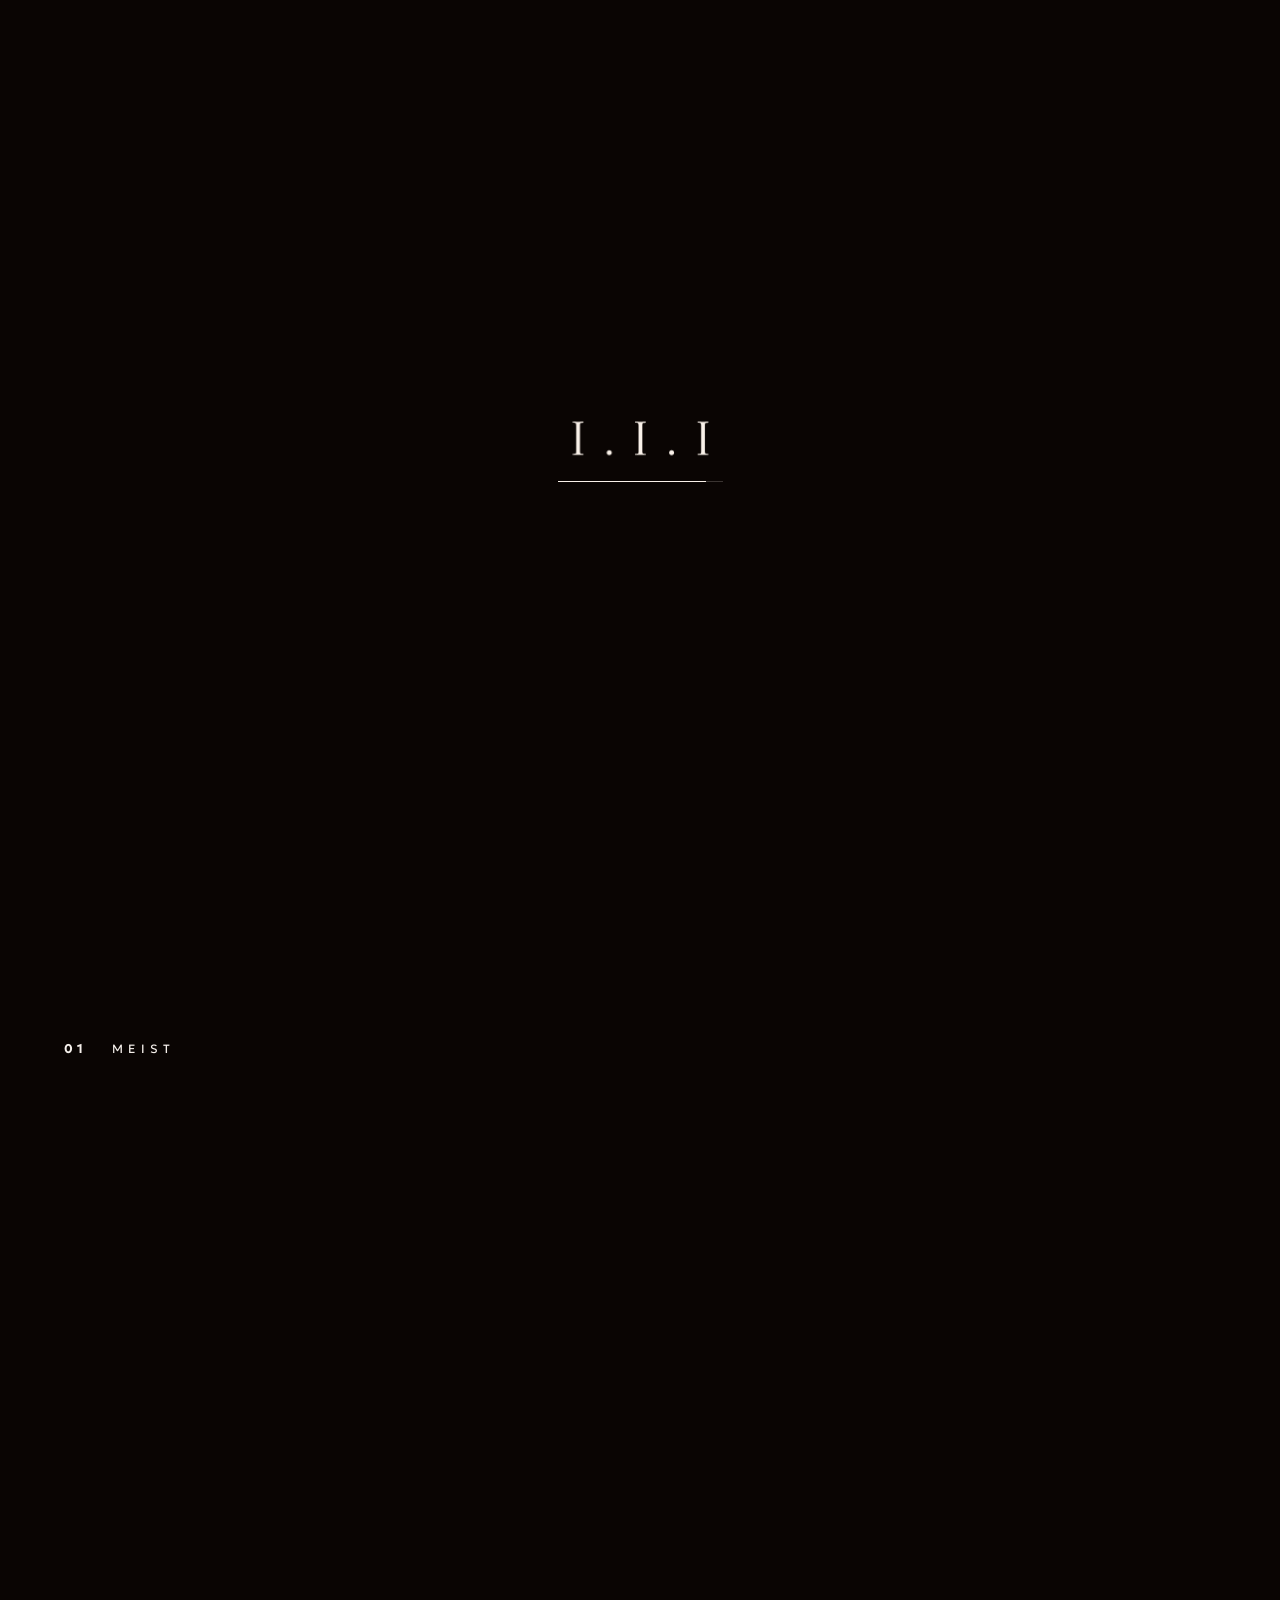
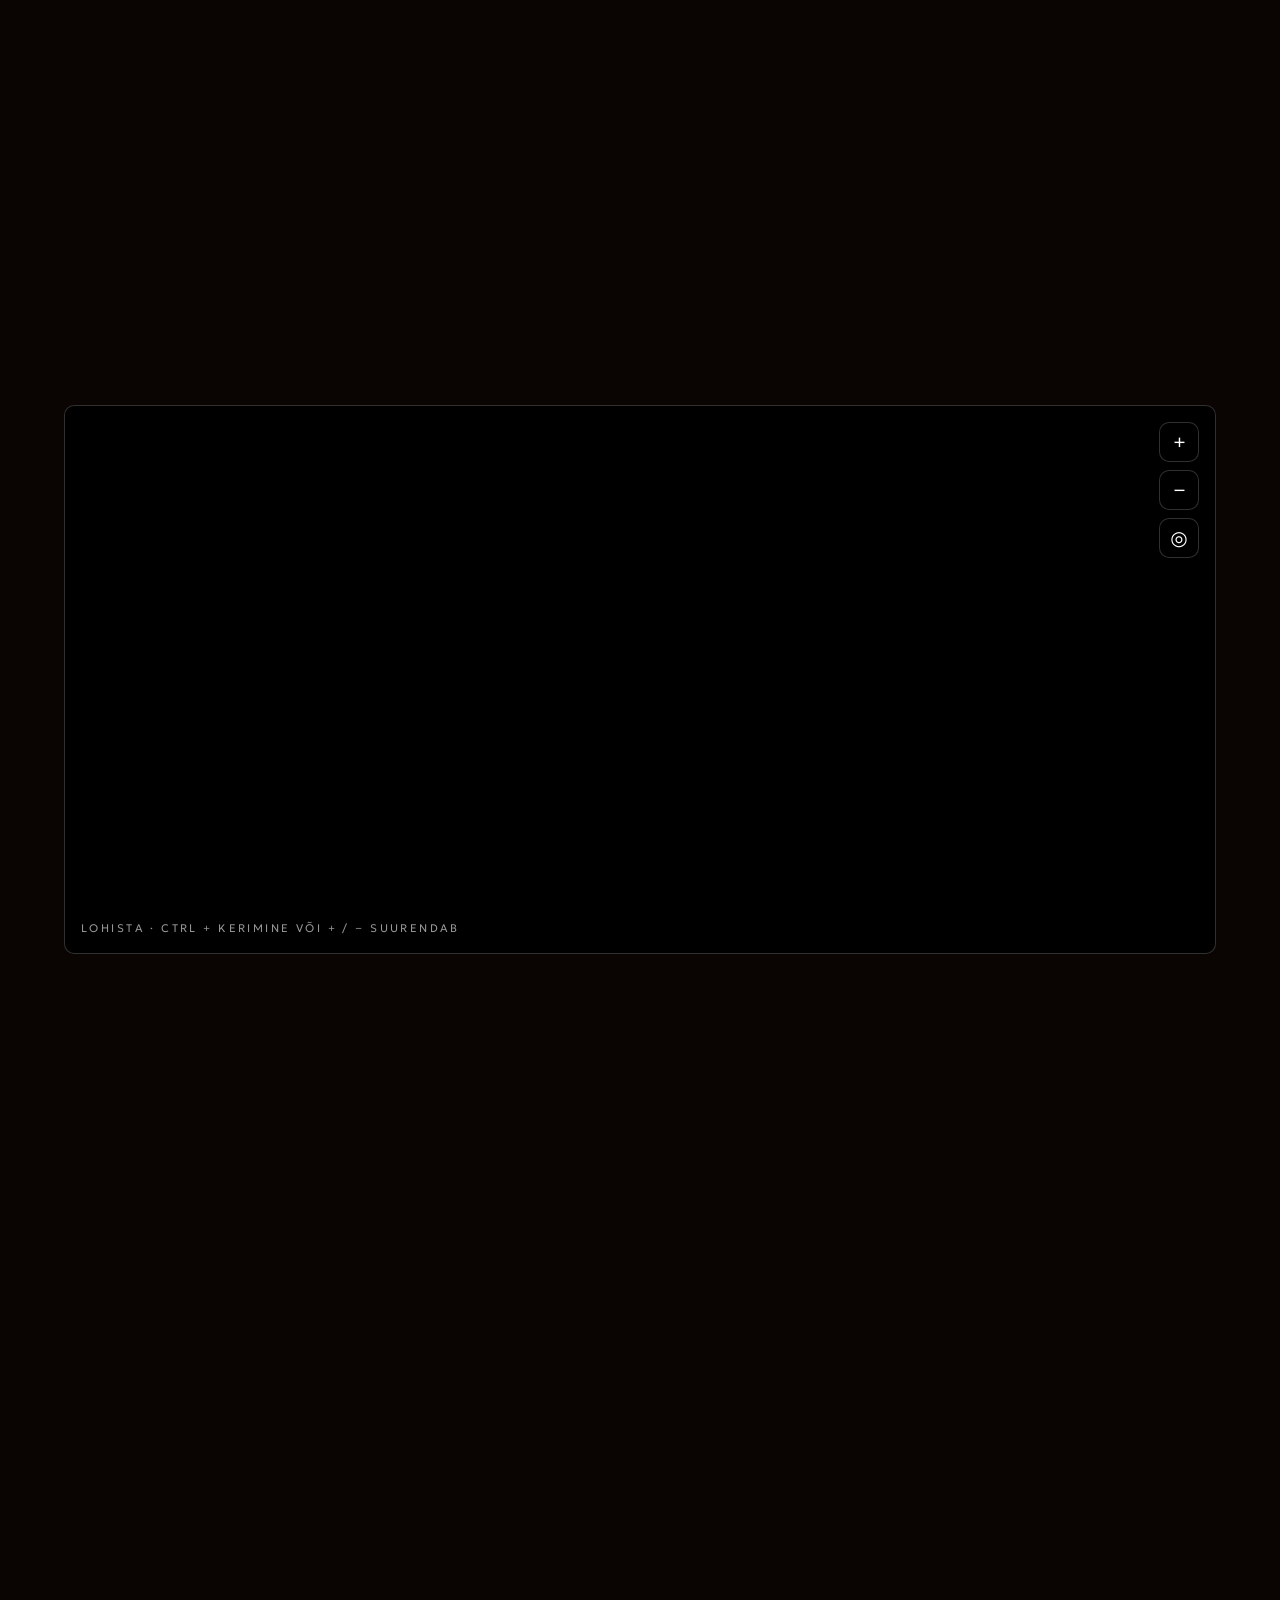
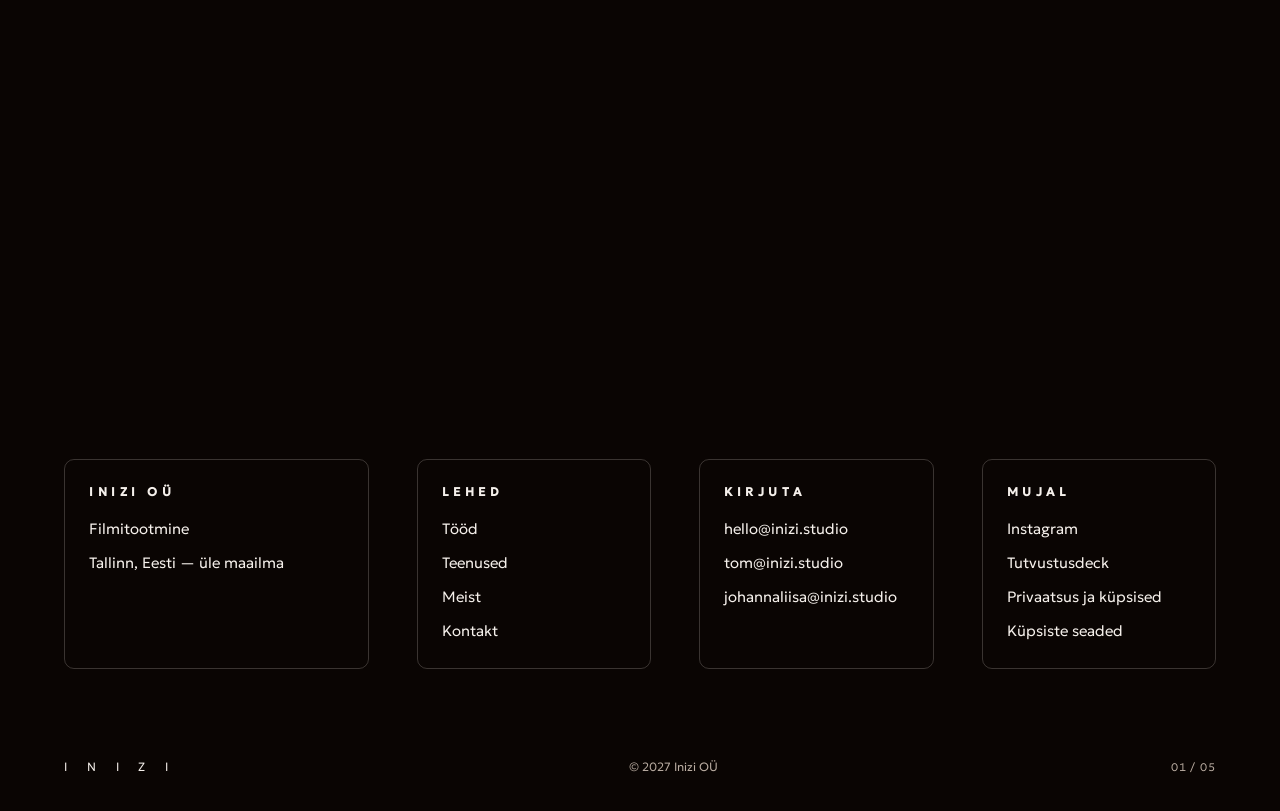
==== commit 2f433269: "Copy: 'mean something'; intro loader only on first page of a visit, fade between pages Co-Authored-B" ====
--- a/et/index.html
+++ b/et/index.html
@@ -55,7 +55,7 @@
   <div class="wrap about-intro">
     <p class="label"><b>01</b><span>Meist</span></p>
     <div class="stack">
-      <h2 class="display reveal">Filmifirma lugudele, mis <em>midagi algatavad.</em></h2>
+      <h2 class="display reveal">Filmifirma lugudele, mis <em>midagi tähendavad.</em></h2>
       <p class="body-lg muted reveal">Meie oleme Johanna-Liisa ja Tom, Tallinnas tegutsevad filmitegijad. Inizi tähendab algust ja nii me töötamegi: iga film algab selgest ideest, loomulikust valgusest ja inimestest, kellele läheb korda, kuidas see välja näeb ja liigub.</p>
       <p class="reveal"><a class="btn btn--ghost" href="about.html">Meist</a></p>
     </div>
--- a/css/motion.css
+++ b/css/motion.css
@@ -520,3 +520,11 @@
 /* cookie banner: pinned to the corner of the screen (the outlined-box rule above must not turn it back into a normal block) */
 .consent{position:fixed;left:clamp(14px,2vw,28px);bottom:clamp(14px,2vw,28px);right:auto;z-index:300;margin:0}
 @media(max-width:560px){.consent{left:10px;right:10px;bottom:10px;width:auto;border-radius:10px;border:1px solid var(--line-strong)}}
+
+/* between pages: no loader, a soft fade only (the III intro plays once, on the first page of a visit) */
+html.no-intro .loader{display:none!important}
+html.no-intro body{animation:pageFade .5s ease-out}
+@keyframes pageFade{from{opacity:0}to{opacity:1}}
+body{transition:opacity .26s ease-in}
+html.is-leaving body{opacity:0}
+@media(prefers-reduced-motion:reduce){html.no-intro body{animation:none}html.is-leaving body{opacity:1}}
